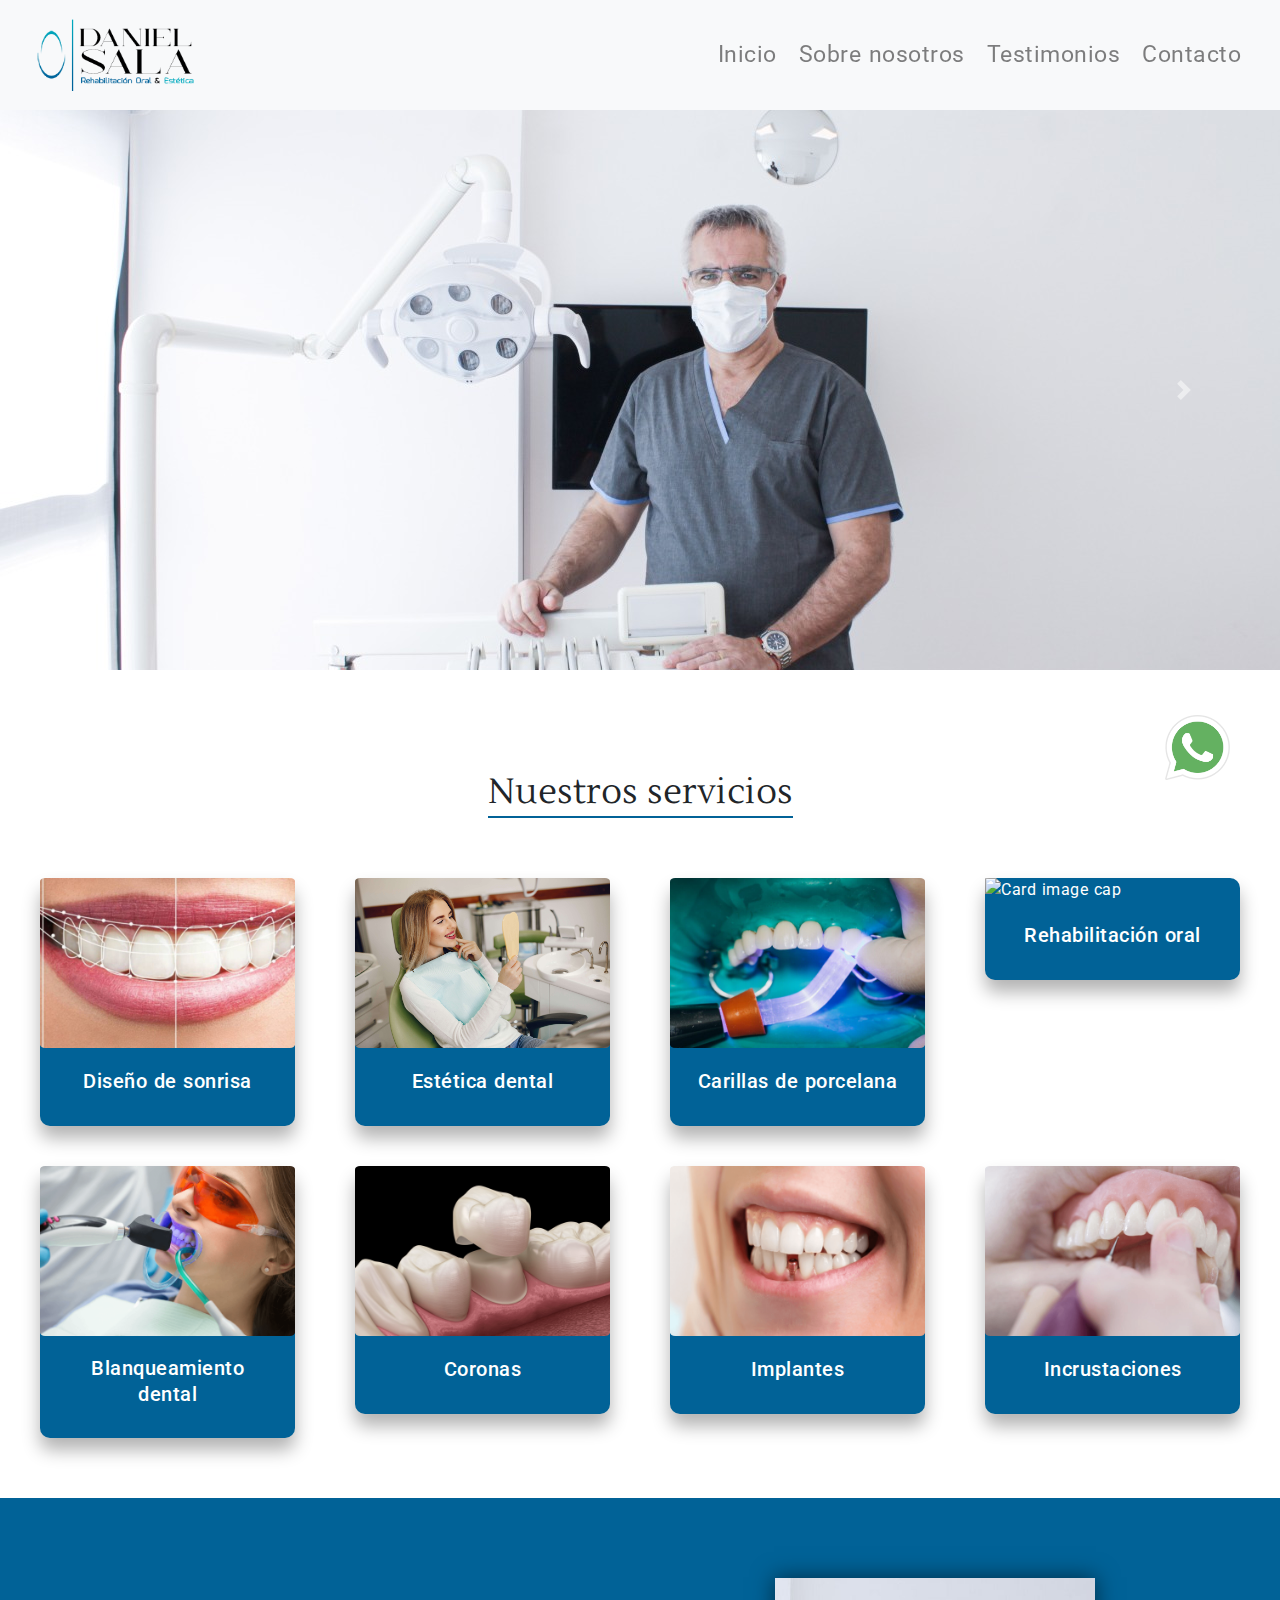
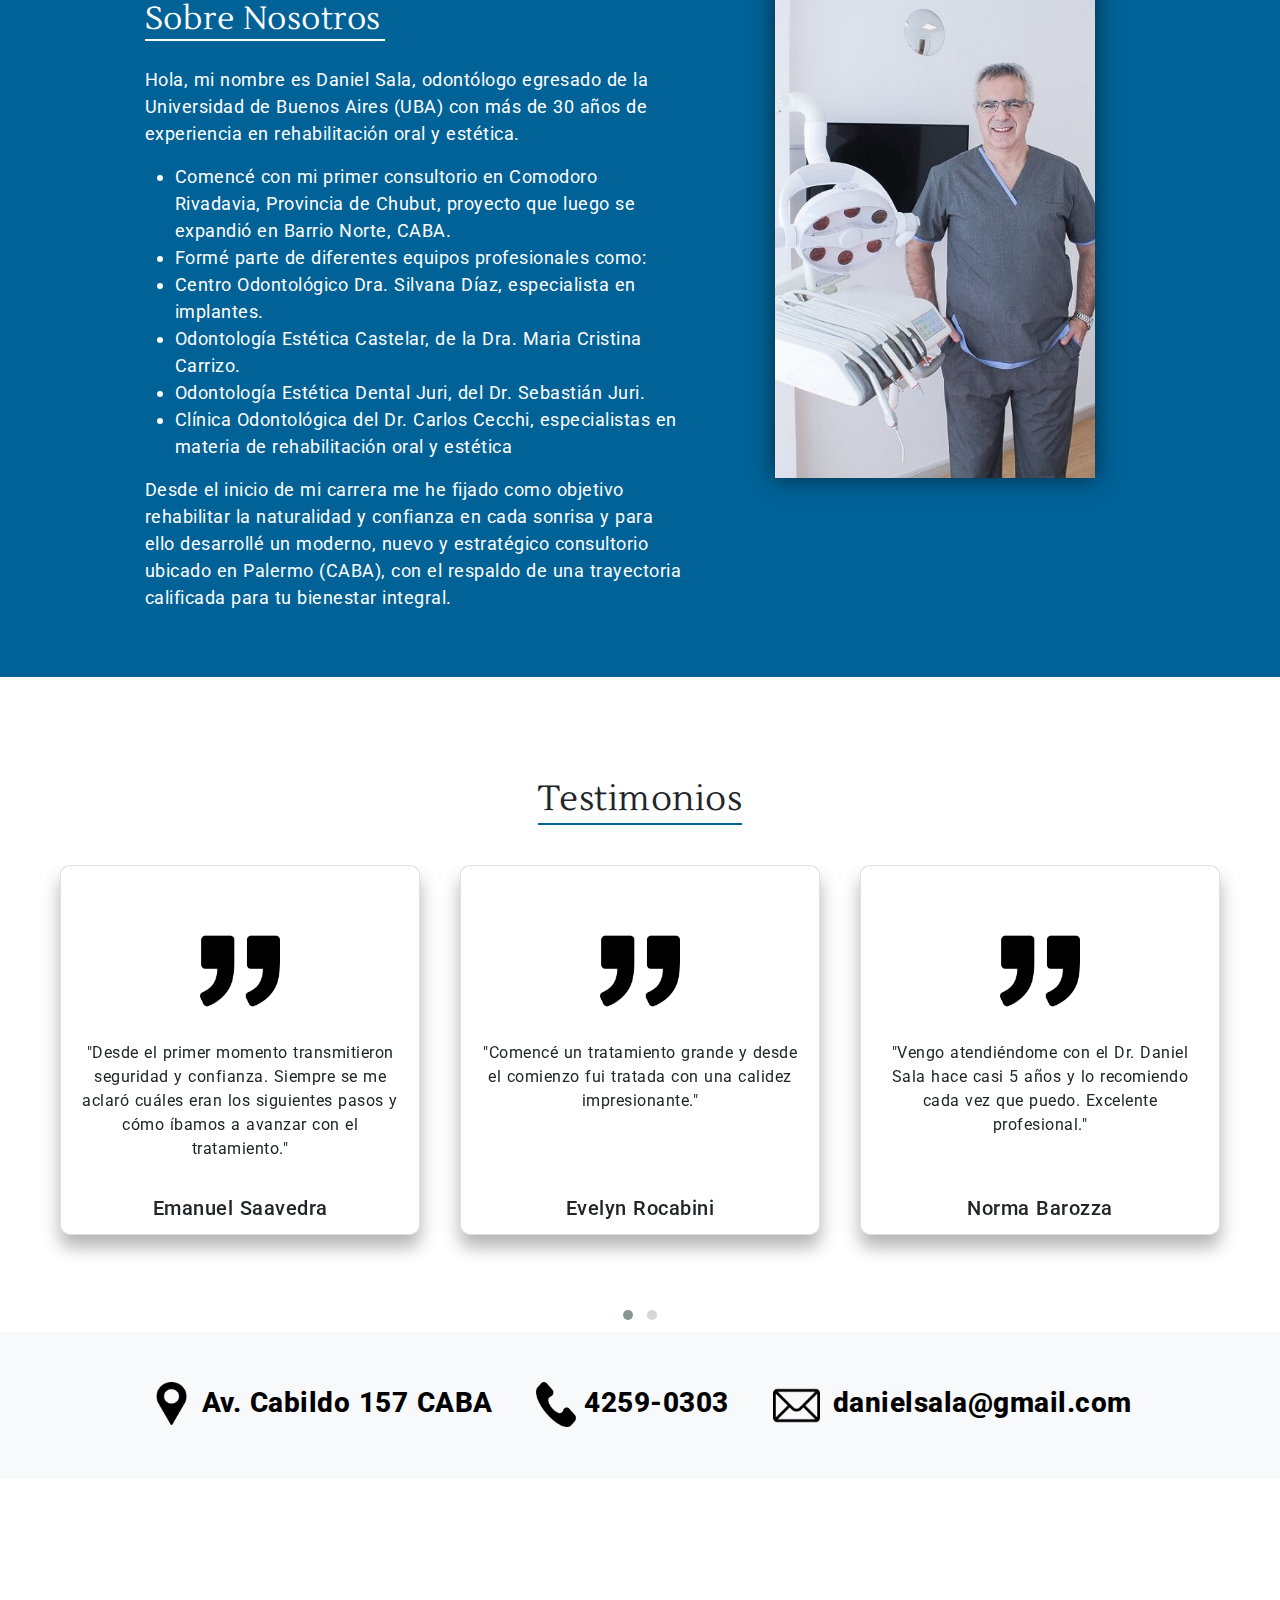
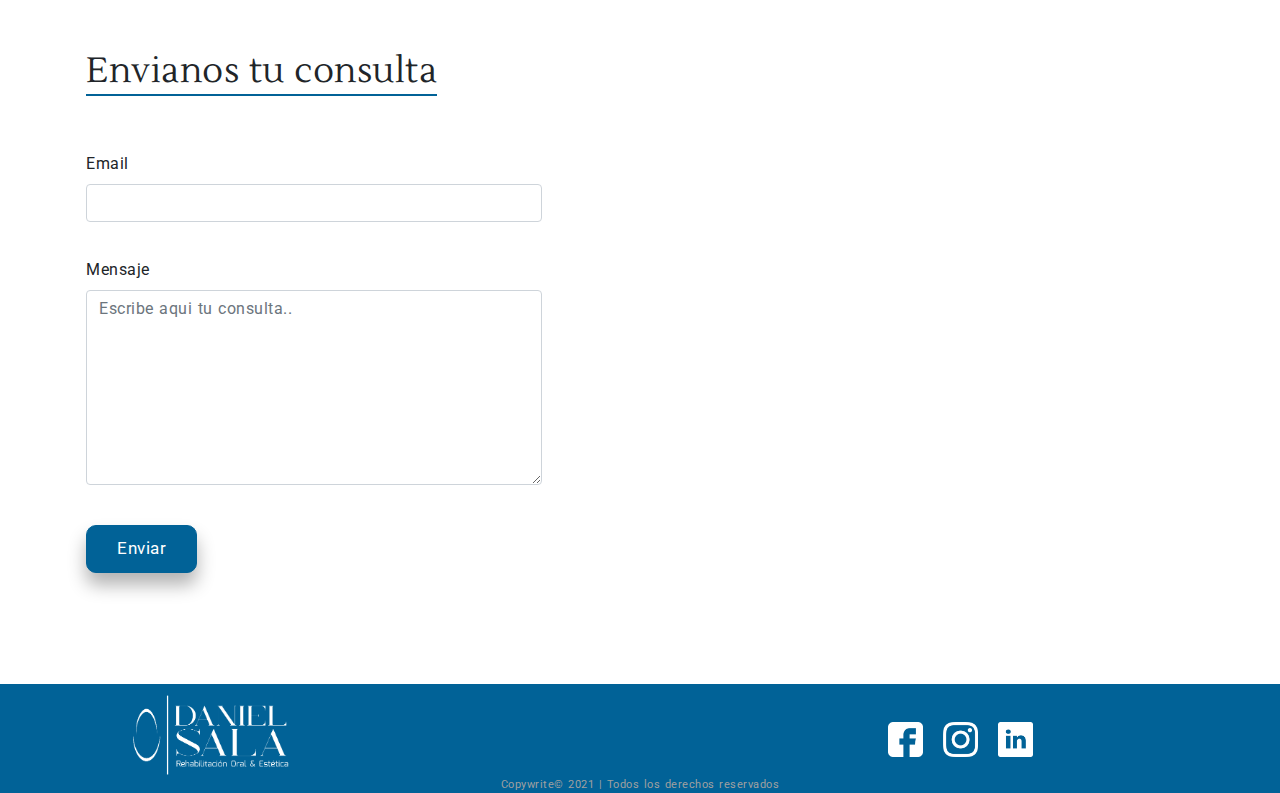
==== index.html @ 8a4d5ae9 "arreglos en footer y alinear testimonios" ====
<!DOCTYPE html>
<html lang="es">
<head>
    <meta charset="UTF-8">
    <meta name="viewport" content="width=device-width, initial-scale=1">
    <link rel="icon" href="css/img/logos/curva-fondoblanco.png" type="image/gif" sizes="16x16">
    <title>Daniel Sala</title>
    <!-- CSS Libraries -->
    <link rel="stylesheet" href="css/bootstrap.min.css">
    <link rel="stylesheet" href="css/owl.carousel.min.css">
    <!-- Own Styles -->
    <link rel="stylesheet" href="css/style.css">
</head>
<body>

    <!-- <div class="container-fluid"> -->
        <!-- MENU -->
        <header class="bg-light">
          <div class="container">
            <nav class="navbar sticky-top navbar-expand-lg navbar-light">
                <a class="navbar-brand" href="#inicio">
                    <img src="css/img/logos/Principal-250 pixeles.png" width="180" height="80" class="d-inline-block align-top" alt="">
                </a>
  
                <button class="navbar-toggler" type="button" data-toggle="collapse" data-target="#navbarTogglerDemo03" aria-controls="navbarTogglerDemo03"  aria-expanded="false" aria-label="Toggle navigation" style="margin-right: 15px;">
                    <span class="navbar-toggler-icon"></span>
                </button>
  
  
                  <div class="menu collapse navbar-collapse" id="navbarTogglerDemo03">
                    <ul class="navbar-nav mt-2 mt-lg-0">
                      <li class="nav-item">
                        <a class="nav-link" href="#">Inicio<span class="sr-only">(current)</span></a>
                      </li>
                      <li class="nav-item">
                        <a class="nav-link" href="#sobre-nosotros">Sobre nosotros</a>
                      </li>
                      <li class="nav-item">
                        <a class="nav-link" href="#testimonios">Testimonios</a>
                      </li>
                      <li class="nav-item">
                        <a class="nav-link" href="#contacto">Contacto</a>
                      </li>
                    </ul>
                  </div>
  
            </nav>
          </div>
        </header>
        
        <!-- CAROUSEL -->
        <div class="carousel-container">
          <div id="carouselExampleControls" class="carousel slide" data-ride="carousel">
            <div class="carousel-inner">
              <div class="carousel-item active">
                <img src="css/img/danielsala1.jpg" class="carrousel-img" alt="..." >
                <div class="carousel-caption d-none d-md-block">
                </div>
              </div>
              <div class="carousel-item">
                <img src="css/img/consultorio1.jpg" class="carrousel-img" alt="...">
                <div class="carousel-caption d-none d-md-block">
                </div>
              </div>
              <div class="carousel-item">
                <img src="css/img/danielsala2.jpg" class="carrousel-img" alt="...">
                <div class="carousel-caption d-none d-md-block">
                </div>
              </div>
              <div class="carousel-item">
                <img src="css/img/danielsala3.jpg" class="carrousel-img" alt="...">
                <div class="carousel-caption d-none d-md-block">
                </div>
              </div>
            </div>
            <a class="carousel-control-prev" href="#carouselExampleControls" role="button" data-slide="prev">
              <span class="carousel-control-prev-icon" aria-hidden="true"></span>
            </a>
            <a class="carousel-control-next" href="#carouselExampleControls" role="button" data-slide="next">
              <span class="carousel-control-next-icon" aria-hidden="true"></span>
            </a>
          </div>
        </div>

        <!-- SECCION 1 - SERVICIOS -->
        <div>
          <h2 class="main-title">Nuestros servicios</h2>
        </div>

        <div class="container card-deck">

          <div class="row" style="padding-bottom: 20px;">

            <div class="col-12 col-sm-6 col-md-3">
              <div class="card">
                <img class="card-img-top" src="css/img/trabajos/diseno-de-sonrisa.jpg" alt="Card image cap">
                <div class="card-body">
                  <h5 class="card-title">Diseño de sonrisa</h5>
                </div>
              </div>
            </div>

            <div class="col-12 col-sm-6 col-md-3">
              <div class="card" >
                <img class="card-img-top" src="css/img/trabajos/estetica-dental.jpg" alt="Card image cap">
                <div class="card-body">
                  <h5 class="card-title">Estética dental</h5>
                </div>
              </div>
            </div>

            <div class="col-12 col-sm-6 col-md-3">
              <div class="card">
                <img class="card-img-top" src="css/img/trabajos/carillas-de-porcelana.jpg" alt="Card image cap">
                <div class="card-body">
                  <h5 class="card-title">Carillas de porcelana</h5>
                </div>
              </div>
            </div>

            <div class="col-12 col-sm-6 col-md-3">
              <div class="card">
                <img class="card-img-top" src="css/img/trabajos/rehabilitacion-oral.jpg" alt="Card image cap">
                <div class="card-body">
                  <h5 class="card-title">Rehabilitación oral</h5>
                </div>
              </div>
            </div>

          </div>

          <div class="row">

            <div class="col-12 col-sm-6 col-md-3">
              <div class="card">
                <img class="card-img-top" src="css/img/trabajos/blanqueamiento-dental1.png" alt="Card image cap">
                <div class="card-body" style="padding: 19px;">
                  <h5 class="card-title">Blanqueamiento dental</h5>
                </div>
              </div>
            </div>

            <div class="col-12 col-sm-6 col-md-3">
              <div class="card" >
                <img class="card-img-top" src="css/img/trabajos/corona1.png" alt="Card image cap">
                <div class="card-body">
                  <h5 class="card-title">Coronas</h5>
                </div>
              </div>
            </div>

            <div class="col-12 col-sm-6 col-md-3">
              <div class="card">
                <img class="card-img-top" src="css/img/trabajos/implante1.png" alt="Card image cap">
                <div class="card-body">
                  <h5 class="card-title">Implantes</h5>
                </div>
              </div>
            </div>

            <div class="col-12 col-sm-6 col-md-3">
              <div class="card">
                <img class="card-img-top" src="css/img/trabajos/incrustaciones1.png" alt="Card image cap">
                <div class="card-body">
                  <h5 class="card-title">Incrustaciones</h5>
                </div>
              </div>
            </div>
          </div>

        </div>

       <!-- SECCION 2 - SOBRE NOSOTROS -->
       <div class="sobrenosotros-section">
         <a id="sobre-nosotros"></a>
         <div class="sobrenosotros-text">
           <h2 class="second-title">Sobre Nosotros</h2>
           <p class="sobrenosotros-p">Hola, mi nombre es Daniel Sala, odontólogo egresado de la Universidad de Buenos Aires (UBA) con más de 30 años de experiencia en rehabilitación oral y estética.</p>
            <ul class="sobrenosotros-p sobrenosotros-lista">
              <li>Comencé con mi primer consultorio en Comodoro Rivadavia, Provincia de Chubut, proyecto que luego se expandió en Barrio Norte, CABA.</li>
              <li>Formé parte de diferentes equipos profesionales como:</li>
              <li>Centro Odontológico Dra. Silvana Díaz, especialista en implantes. </li>
              <li>Odontología Estética Castelar, de la Dra. Maria Cristina Carrizo.</li>  
              <li>Odontología Estética Dental Juri, del Dr. Sebastián Juri.</li>
              <li>Clínica Odontológica del Dr. Carlos Cecchi, especialistas en materia de rehabilitación oral y estética</li> 
            </ul>
            <p class="sobrenosotros-p">Desde el inicio de mi carrera me he fijado como objetivo rehabilitar la naturalidad y confianza en cada sonrisa y para ello desarrollé un moderno, nuevo y estratégico consultorio ubicado en Palermo (CABA), con el respaldo de una trayectoria calificada para tu bienestar integral.</p>
         </div>
         <div class="sobrenosotros-image">
           <img src="css/img/danielsala-vertical-2.jpg" alt="">
         </div>
      </div>

       <!-- SECCION 3 - TESTIMONIOS -->
        
         <a id="sobre-nosotros"></a>
         <div class="testimonial-container" style="z-index: -1;">
          <h2 id="testimonios" class="main-title">Testimonios</h2>
          <!------------- REVISAR QUE EL Z-INDEX NO ROMPA NADA ---------------->
          <div class="owl-carousel owl-theme">
            <div class="item">
              <div class="testimonial">
                <img class="testimonial-quote" src="css/img/icons/quote-icon.png" alt="">
                <p class="testimonial-text">&quot;Desde el primer momento transmitieron seguridad y confianza. Siempre se me aclaró cuáles eran los siguientes pasos y cómo íbamos a avanzar con el tratamiento.&quot;</p>
                <h5 class="testimonial-name">Emanuel Saavedra</h5>
              </div>
            </div>
            <div class="item">
              <div class="testimonial">
                <img class="testimonial-quote" src="css/img/icons/quote-icon.png" alt="">
                <p class="testimonial-text">&quot;Comencé un tratamiento grande y desde el comienzo fui tratada con una calidez impresionante.&quot;</p>
                <h5 class="testimonial-name">Evelyn Rocabini</h5>
              </div>
            </div>
            <div class="item">
              <div class="testimonial">
                <img class="testimonial-quote" src="css/img/icons/quote-icon.png" alt="">
                <p class="testimonial-text">&quot;Vengo atendiéndome con el Dr. Daniel Sala hace casi 5 años y lo recomiendo cada vez que puedo. Excelente profesional.&quot;</p>
                <h5 class="testimonial-name">Norma Barozza</h5>
              </div>
            </div>
            <div class="item">
              <div class="testimonial">
                <img class="testimonial-quote" src="css/img/icons/quote-icon.png" alt="">
                <p class="testimonial-text">&quot;Llegué a la clínica de Daniel por una recomendación de un amigo y quedé más que contento con el resultado… gracias Daniel!!&quot;</p>
                <h5 class="testimonial-name">Alejandro Paincho</h5>
              </div>
            </div>
            <div class="item">
              <div class="testimonial">
                <img class="testimonial-quote" src="css/img/icons/quote-icon.png" alt="">
                <p class="testimonial-text">&quot;Muy conforme con el trabajo, muy prolijo y además excelente la atención de los asistentes..&quot;</p>
                <h5 class="testimonial-name">Paula Tenedini</h5>
              </div>
            </div>
            <div class="item">
              <div class="testimonial">
                <img class="testimonial-quote" src="css/img/icons/quote-icon.png" alt="">
                <p class="testimonial-text">&quot;Tuve que atenderme de urgencia en período de plena pandemia y se respetaron al detalle todos los protocolos.&quot;</p>
                <h5 class="testimonial-name">Laura Pascual</h5>
              </div>
            </div>
          </div>
         </div>






       <!-- SECCION 4 - INFO DE CONTACTO -->
      <div class="flex-container" style="background: #f8f9fa;" >

        <div class="contact-inf">
            <div>
              <div style="display: flex;justify-content: center;">
                <a href="https://www.google.com/maps/place/Piso+7+Depto+B,+Av.+Cabildo+157,+C1426AAB+CABA/@-34.573539,-58.43769,16z/data=!4m5!3m4!1s0x95bcb5bfd6821849:0xb3b320b8fc01cd6f!8m2!3d-34.5735388!4d-58.4376905?hl=es-419" target="_blank"><img src="css/img/icons/pin.png" alt="" style="width: 45px;
                height: 43px;" class="info-links"></a>
                <h3 class="contact-title"><a href="https://www.google.com/maps/place/Piso+7+Depto+B,+Av.+Cabildo+157,+C1426AAB+CABA/@-34.573539,-58.43769,16z/data=!4m5!3m4!1s0x95bcb5bfd6821849:0xb3b320b8fc01cd6f!8m2!3d-34.5735388!4d-58.4376905?hl=es-419"  class="info-links" target="_blank">Av. Cabildo 157 CABA</a></h3>
              </div>
            </div>
        </div>
        <div class="contact-inf">
            <div>
              <div style="display: flex;justify-content: center;">
                  <a href="tel:1536411445"  class=""  target="_blank"><img src="css/img/icons/phone-call.png" alt="" style="width: 40px;
                  height: 45px;"></a>
                  <h3 class="contact-title"><a href="tel:1536411445"  class="info-links" target="_blank">4259-0303</a></h3>
              </div>

            </div>
        </div>
        <div class="contact-inf">
            <div>
                <div style="display: flex;justify-content: center;">
                    <a href="mailto:#"  class="" target="_blank"><img src="css/img/icons/mail.png" alt="" style="width: 47px;height: 47px;    margin-right: 5px;"></a>
                    <h3 class="contact-title" ><a href="mailto:#"  class="info-links" target="_blank">danielsala@gmail.com</a></h3>
                </div>
            </div>
        </div>

      </div>


      <!-- SECCION 5 - FORMULARIO Y MAPA -->
      <div class="formulario-section">
        <a id="contacto"></a>

        <div class="formulario">
            <form action="https://formspree.io/f/meqvqdke" method="POST" class="form">
                <h2 class="main-title title-consulta">Envianos tu consulta</h2>
                <div class="form-group">
                  <label for="exampleFormControlInput1">Email </label>
                  <input type="email" name="_replyto" class="form-control" id="exampleFormControlInput1" required>
                </div>
                <div class="form-group">
                  <label for="exampleFormControlTextarea1">Mensaje</label>
                  <textarea class="form-control" id="exampleFormControlTextarea1" rows="4" placeholder="Escribe aqui tu consulta.." name="message" style="max-height:250px; min-height:195px;" required ></textarea>
                  <button class="btn-enviar" type="submit">Enviar</button>
                </div>
            </form>
        </div>

        <div class="map">
          <iframe src="https://www.google.com/maps/embed?pb=!1m14!1m8!1m3!1d105026.29951457176!2d-58.6728187!3d-34.6528881!3m2!1i1024!2i768!4f13.1!3m3!1m2!1s0x95bcb5c5fb5720f3%3A0x8eeef0afb9a41724!2sConsultorio%20Odontol%C3%B3gico%20-%20Daniel%20Sala!5e0!3m2!1ses-419!2sar!4v1620356244949!5m2!1ses-419!2sar" class="iframe-map" style="border:0;" allowfullscreen="" loading="lazy"></iframe>
        </div>

      </div>
      
      <a href="#" class="floating-btn" >
        <img src="css/img/icons/whatsapp-icon.png" alt="" style="width:65px;height:65px;">
      </a>

    <!-- </div> div cerrado del container fluid -->

    <!-- <footer> FOOTER DE BACKUP
        <div class="row" style="padding-top: 15px;margin: 0;">
          <div class="col-12 offset-md-2 col-md-2 footer-container">
            <img src="css/img/logos/logo-blanco-chico.png" alt="" class="logo-footer" style="width: 220px;">
          </div>
          <div class="col-12  col-md-2 footer-container">
            <ul class="links">
              <li class="links-footer-mobile"><a href="#" class="footer-links">Inicio</a></li>
              <li class="links-footer-mobile"><a href="#" class="footer-links">Sobre nosotros</a></li>
            </ul>
          </div>
          <div class="col-12 col-md-2 footer-container">
            <ul class="links">
              <li class="links-footer-mobile"><a href="#" class="footer-links">Testimonios</a></li>
              <li class="links-footer-mobile"><a href="#" class="footer-links">Contacto</a></li>
            </ul>
          </div>
          <div class="col-12 col-md-2">
              <div class="icons">
                <a href="https://www.facebook.com/Daniel-Sala-Odontolog%C3%ADa-103582181803252" target="_blank"><img class="socialmedia-icon" src="css/img/icons/facebook-blanco.png" alt=""></a>
                <a href="https://www.instagram.com/danielsala.odontologia/" target="_blank"><img class="socialmedia-icon" src="css/img/icons/instagram-blanco.png" alt=""></a>
                <a href="https://www.linkedin.com/in/daniel-sala-4bb162194/" target="_blank"><img class="socialmedia-icon" src="css/img/icons/linkedin-blanco.png" alt="" style="margin-right: 0;"></a>

              </div>
          </div>
        </div>
        <div>
          <p class="copyright-text">Copywrite&copy; 2021 | Todos los derechos reservados</p>
        </div>
    </footer> -->
    
    <footer>
      <div class="row" style="padding-top: 8px;margin: 0;">
        <div class="col-12 col-md-6 footer-container" style="text-align:center;">
          <img src="css/img/logos/logo-blanco-chico.png" alt="" class="logo-footer" >
        </div>
        <div class="col-12 col-md-6">
            <div class="icons" style="margin-top: 30px;">
              <a href="https://www.facebook.com/Daniel-Sala-Odontolog%C3%ADa-103582181803252" target="_blank"><img class="socialmedia-icon" src="css/img/icons/facebook-blanco.png" alt=""></a>
              <a href="https://www.instagram.com/danielsala.odontologia/" target="_blank"><img class="socialmedia-icon" src="css/img/icons/instagram-blanco.png" alt=""></a>
              <a href="https://www.linkedin.com/in/daniel-sala-4bb162194/" target="_blank"><img class="socialmedia-icon" src="css/img/icons/linkedin-blanco.png" alt="" style="margin-right: 0;"></a>

            </div>
        </div>
      </div>
      <div>
        <p class="copyright-text" style="margin-top:0;">Copywrite&copy; 2021 | Todos los derechos reservados</p>
      </div>
  </footer>

    <!-- jQuery -->
    <script src="js/jquery.min.js"></script>
    <!-- Bootstrap JS -->
    <script src="js/bootstrap.min.js"></script>
    <!-- Owl Carousel -->
    <script src="js/owl.carousel.min.js"></script>
    <!-- Owl Carousel Script -->
    <script>
      $('.owl-carousel').owlCarousel({
        loop: true,
        nav: false,
        responsiveClass: true,
        responsive: {
          0: { items: 1 },
          500: { items: 2 },
          780: { items: 3 }
        }
      });
    </script>

</body>
</html>
---- css/style.css ----
@import url('https://fonts.googleapis.com/css2?family=Roboto:wght@300&display=swap');
@import url('https://fonts.googleapis.com/css2?family=Lato&display=swap');
@import url('https://fonts.googleapis.com/css2?family=Lato&family=Lustria&display=swap');

* {
    padding: 0;
    margin: 0;
    box-sizing: border-box;
    letter-spacing: 0.5px;
    word-spacing: 1px;
    font-family: 'Roboto', sans-serif;
}
.container-fluid{
    padding: 0;
    min-width: 290px;
}


/* MENU */
.navbar{
    padding: 10px 0px;
}
@media (max-width: 992px){
 .nav-link {
    padding: 8px 14px!important;
    font-size: 25px;
  }
}  
.nav-item{
  font-size: 23px;
  margin-right: 6px;
}
.nav-link{
    position: relative;
    text-align: center;
    text-decoration: none;
    columns: #a0a0a0;
    letter-spacing: 0.5px;
    padding: 0 10px;
}
.nav-link:after{
    content: "";
    position: absolute;
    background: linear-gradient(90deg, rgba(3,168,188,1) 17%, rgba(1,98,151,1) 64%);
    height: 3px;
    width: 0;
    left: 0;
    bottom: -6px;
    transition: 0.3s;
}
.nav-link:hover:after{
    width: 100%;
}
.nav-link:hover{
       color: rgba(0,0,0,.7);
}
.menu{
    flex-direction: row-reverse;
}


/* CARROUSEL */
.carousel-container {
    width: 100%;
    max-width: 1900px;
    margin: auto;
}
.carrousel-img{
    width: 100%;
}
@media (min-width: 768px) {
   .carrousel-img{
        height: 560px;
        object-fit: cover;
    }
}
.main-title{
    padding-top: 100px;
    margin:auto;
    width: fit-content;
    font-size: 35px;
    margin-bottom: 40px;
}
.main-title:after {
    content: ' ';
    max-width: 360px;
    border-bottom: 2px solid #016297;
    display: block;
}
h1, h2{
    font-family: 'Lustria', sans-serif;
}
.title-consulta{
    padding-bottom: 40px;
    margin:0;
    margin-left: 1rem;
    padding-top: 70px;
}

/* WHATSAPP FLOATING BUTTON */
.floating-btn{
    display: flex;
    z-index: 9999;
    align-items: center;
    justify-content: center;
    color: white;
    font-size: 40px;
    text-decoration: none;
    transition: background 0.25s;
    position: fixed;
    right: 50px;
    bottom: 120px;
}

/* IMAGENES */
.card, .card-img-top{
    border-radius: 2%;
}
.card-title{
    text-align: center;
    font-family: 'Roboto', sans-serif;
}
.card-deck {
    margin: auto;
    padding-bottom: 60px;
}
.card{
    /* min-width: 248px; */
    /* margin-right: 20px; */
    margin-top: 20px;
    /* box-shadow: 0px 0px 21px 1px rgba(0,0,0,0.51);
    -webkit-box-shadow: 0px 0px 21px 1px rgba(0,0,0,0.51);
    -moz-box-shadow: 0px 0px 21px 1px rgba(0,0,0,0.51); */
    box-shadow: 0px 12px 18px 0px rgb(0 0 0 / 30%);
    border: none;
    transition: transform .6s;
    border-radius: 10px;
    background-color: #016297;
    color: white;
    flex-wrap: initial;
}

.card:hover {
    -ms-transform: scale(1); /* IE 9 */
    -webkit-transform: scale(1); /* Safari 3-8 */
    transform: scale(1.05);
  }

/* FOOTER */
footer{
  background-color: #016297;
  padding: 0;
}
.logo{
  width: 180px;
  height: 80px;
  padding-top: 10px;

}.info-links{
    color: black!important;
    position: relative;
    text-decoration: none!important;
}
.links{
    text-decoration: none;
    list-style: none;
    margin: 30px 0px 0px 0px;
}
.footer-links{
    position: relative;
    text-decoration: none!important;
    color: white;
    letter-spacing: 0.5px;
    font-size: 18px;
    padding: 0 1px;
}
.footer-links:after{
    content: "";
    position: absolute;
    background: #a0a0a0;
    height: 1px;
    width: 0;
    left: 0;
    bottom: -5px;
    transition: 0.3s;
}
.footer-links:hover:after{
    width: 100%;
}
.footer-links:hover{
       color: #a0a0a0;
}
.icons{
    display: flex;
    margin-top:40px;
    margin-bottom: 10px;
    justify-content: center;
}
.socialmedia-icon{
    width: 35px;
    height: 35px;
    margin-right: 20px;
    transition: 0.3s;
}
.socialmedia-icon:hover{
    transform: translate(0, -5px);
}
.copyright-text{
    text-align: center; 
    margin-bottom: 0;
    font-size: 11px;
    margin-top:5px;
    color: #a0a0a0;
}

/* SOBRE NOSOTROS */
.aboutus-img{
    border-radius: 2%;
}
.second-title{
    margin-top: 20px;
    margin-bottom: 25px;
}
.second-title:after {
    content: ' ';
    max-width: 240px;
    border-bottom: 2px solid white;
    display: block;
}
.sobrenosotros-section{
    display: block;
    background-color: #016297;
    color: white; 
    padding: 50px;
}
.sobrenosotros-image {
    text-align: center;
}
.sobrenosotros-image img{
    width: 80%; 
    object-fit: cover;
    height: 380px;
    box-shadow: 0px 0px 21px 1px rgb(0 0 0 / 51%);
}
.sobrenosotros-text{
    display: block;
}
.sobrenosotros-lista{
    padding-left:30px;
}
.iframe-map{
    width: 80%;
    height: 433px;
    border: 0;
    margin: 30px 0px;
}
.logo-footer{
    width: 180px;
    margin-right: 220px;
}
@media (max-width:950px){
.map{
    text-align: center;
    margin-bottom:30px
}
.floating-btn{
    right: 22px;
    bottom: 110px;
}
.footer-container{
    text-align: center;
}
.links{
    margin: 0;
}
.logo-footer{
    margin-bottom: 20px;
    margin-right: 0;
}
}

@media (max-width:800px){
.formulario{
    padding: 0px 30px;
}
.title-consulta{
    margin: auto;
}
.btn-enviar{
    display: block;
    margin: 20px auto;
}
}

@media (max-width:550px){
.iframe-map {
    width: 80%;
    height: 400px;
    border: 0;
}
.sobrenosotros-section {
    padding: 25px;
}
.sobrenosotros-image{
    text-align: center;
}
.sobrenosotros-p{
    margin-right: 0;
    /* text-align: center; */
    font-size: 14px;
}
.info-links{
    font-size:20px;
}
.logo-footer{
    margin-right:0;
}
}

@media (min-width:950px){
.sobrenosotros-text{
    width: 50%;
    margin-top: 30px;
}
.sobrenosotros-p{
    margin-right: 50px;
    font-size: 18px;
    text-align: left;
}
.sobrenosotros-section{
    display: flex;
    justify-content: center;
}
.contact-inf{
    margin: 10px 50px 10px 0px;
    min-width: 280px;
}
.sobrenosotros-image img{
    max-width: 470px;
    margin-top: 30px;
    height: 500px;
    box-shadow: 0px 0px 21px 1px rgb(0 0 0 / 51%);
}

/* CONTACTO */
.formulario-section{
    display: flex;
    justify-content: center; 
    padding: 50px;
}
.formulario{
    display: inline-block; 
    width: 50%;
    margin:25px 0px;
}
.form{
    padding: 25px 0px 0px 20px;
}
.map{
    text-align: center;
    width: 50%;
    display: inline-block;
    margin-top: 115px;
}
.contact-info{
    display:flex;
    padding: 0px 100px;
}
.form-group{
    max-width: 80%;
    /* margin: 0 auto; */
    padding-bottom: 20px;
}
.contact-title{
    margin: 3px 0px 0px 8px;
    font-weight: 800;
    line-height: 1.3;
}
.contact-subtitle{
    text-align: center;
    font-size: 26px;
    margin: 0;
}
}


/* @media (min-width: 1076px){
.card-deck {
    -webkit-box-orient: horizontal;
    -webkit-box-direction: normal;
    -ms-flex-flow: row wrap;
    flex-flow: row wrap;
    margin-right: -15px;
    margin-left: -15px;
}
 } */

/* CONTACTO DATOS */
 @media only screen and (max-width: 1150px){
    .contact-info{
        padding: 0px 20px;
    }
}

.links-footer-mobile{
    padding-bottom: 12px;
}
.btn-enviar{
    margin-top: 40px;
    padding: 10px 30px;
    border-radius: 10px;
    background-color: #016297;
    color: white;
    border: 1px solid #016297;
    cursor: pointer;
    font-size: 17px;
    box-shadow: 0px 12px 18px 0px rgb(0 0 0 / 30%);
}
.contact-inf{
    display: flex;
    text-align: center;
    justify-content: center;
    margin: 10px 0px;
}
.info-links:after{
    content: "";
    position: absolute;
    background: black; 
    height: 2px;
    width: 0;
    left: 0;
    bottom: -5px;
    transition: 0.3s;
}
.info-links:hover:after{
    width: 100%;
}
.info-links:hover{
    color: black;
}
.flex-container{
    display: flex;
    justify-content: center;
    padding: 40px;
}
@media (max-width: 700px) {
.floating-btn {
 right: 32px;
 bottom: 54px;
  }
  }
@media (max-width: 800px) {
.flex-container {
    flex-direction: column;
    padding: 15px 5px;
    }
  }


  /* SCROLLBAR */
/* body { */
      /* position: absolute; */
      /* top: 20px;
      left: 20px;
      bottom: 20px;
      right: 20px; */
      /* padding: 30px; */
      /* overflow-y: scroll;
      overflow-x: hidden; */
  /* } */

  /* Let's get this party started */
  /* ::-webkit-scrollbar {
      width: 11px;
  } */

  /* Track */
  /* ::-webkit-scrollbar-track { */
      /* -webkit-box-shadow: inset 0 0 6px rgba(0,0,0,0.3); */
      /* -webkit-border-radius: 10px; */
      /* border-radius: 10px; */
  /* } */

  /* Handle */
  /* ::-webkit-scrollbar-thumb { */
      /* -webkit-border-radius: 10px; */
      /* border-radius: 10px; */
      /* background:#dcdcdc; */
      /* -webkit-box-shadow: inset 0 0 6px rgba(0,0,0,0.5); */
  /* } */
  /* ::-webkit-scrollbar-thumb:window-inactive { */
  	/* background: #dcdcdc; */
  /* } */



  /*////////// CAROUSEL /////////////*/
.owl-theme .owl-dots,
.owl-theme .owl-nav {
	text-align: center;
	-webkit-tap-highlight-color: transparent
}

.owl-theme .owl-nav {
	margin-top: 10px
}

.owl-theme .owl-nav [class*=owl-] {
	color: #FFF;
	font-size: 14px;
	margin: 5px;
	padding: 4px 7px;
	background: #D6D6D6;
	display: inline-block;
	cursor: pointer;
	border-radius: 3px
}

.owl-theme .owl-nav [class*=owl-]:hover {
	background: #869791;
	color: #FFF;
	text-decoration: none
}

.owl-theme .owl-nav .disabled {
	opacity: .5;
	cursor: default
}

.owl-theme .owl-nav.disabled+.owl-dots {
	margin-top: 10px
}

.owl-theme .owl-dots .owl-dot {
	display: inline-block;
	zoom: 1
}

.owl-theme .owl-dots .owl-dot span {
	width: 10px;
	height: 10px;
	margin: 5px 7px;
	background: #D6D6D6;
	display: block;
	transition: opacity .2s ease;
	border-radius: 30px
}

.owl-theme .owl-dots .owl-dot.active span,
.owl-theme .owl-dots .owl-dot:hover span {
	background: #869791
}
  
.testimonial-container {
    max-width: 1200px;
    margin: auto;
}

.item {
    padding-bottom: 60px;
}

.testimonial {
    background-color: #fff;
    padding: 65px 15px 25px 15px;
    border-radius: 10px;
    text-align: center;
    border: 1px solid rgba(0,0,0,.125);
    box-shadow: 0px 12px 18px 0px rgb(0 0 0 / 30%);
    width: 90%;
    min-height: 360px;
    /* max-height: 370px; */
    margin: auto;
    position: relative;
}

.testimonial-quote{
    width: 80px!important;
    height: 80px!important;
    /* text-align: center;
    display: inline!important; */
    margin: auto;
}
.testimonial-text{
    margin: 30px 0px;
}
.testimonial-name{
    position: absolute;
    bottom: 5px;
    right: 0;
    left: 0;
}

@media (max-width: 580px){ 
    .card {
        width: 80%;
        /* margin: 20px 0 0 0!important; */
        margin: auto;
      
    }
}
@media(min-width: 580px){
    .card{
        min-width: 248px;
}
}
@media (min-width: 1200px){ 
.container, .container-lg, .container-md, .container-sm, .container-xl {
    max-width: 1260px!important;
}
.testimonial{
    height: 370px;
}
}
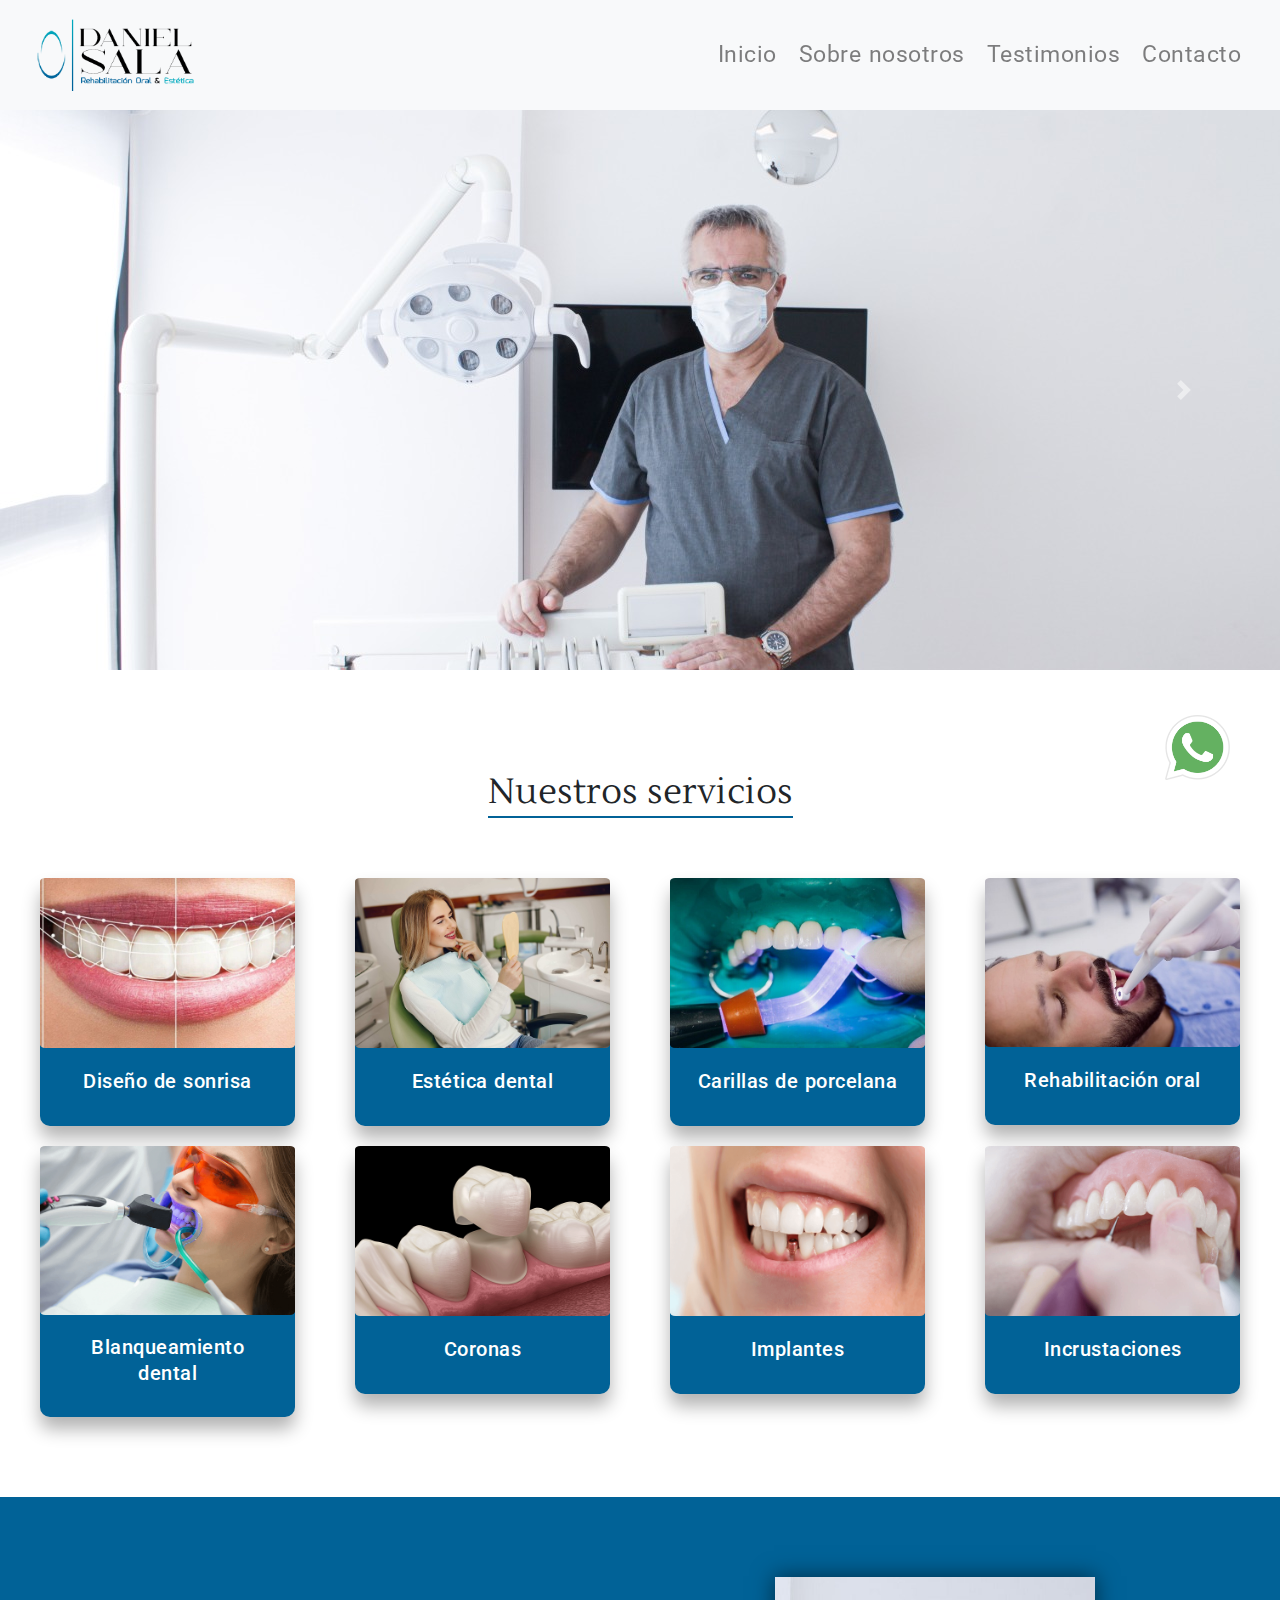
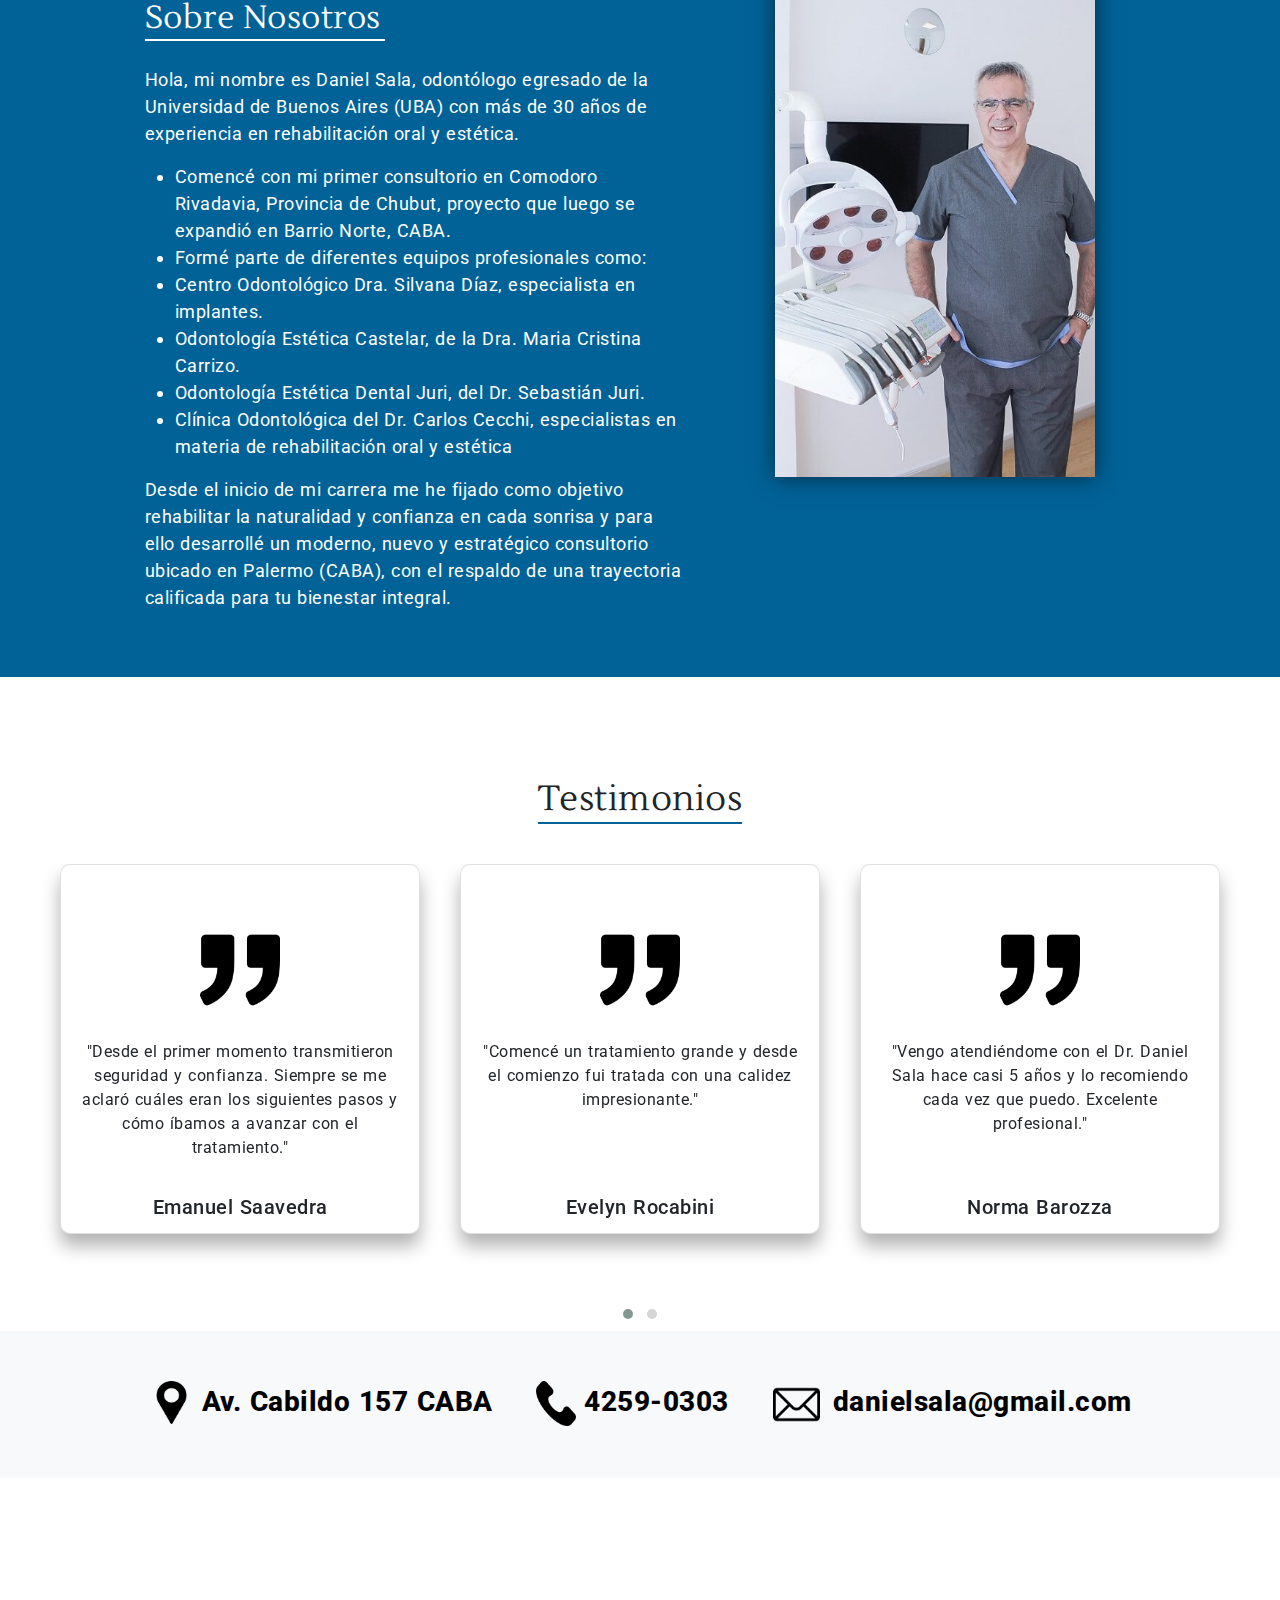
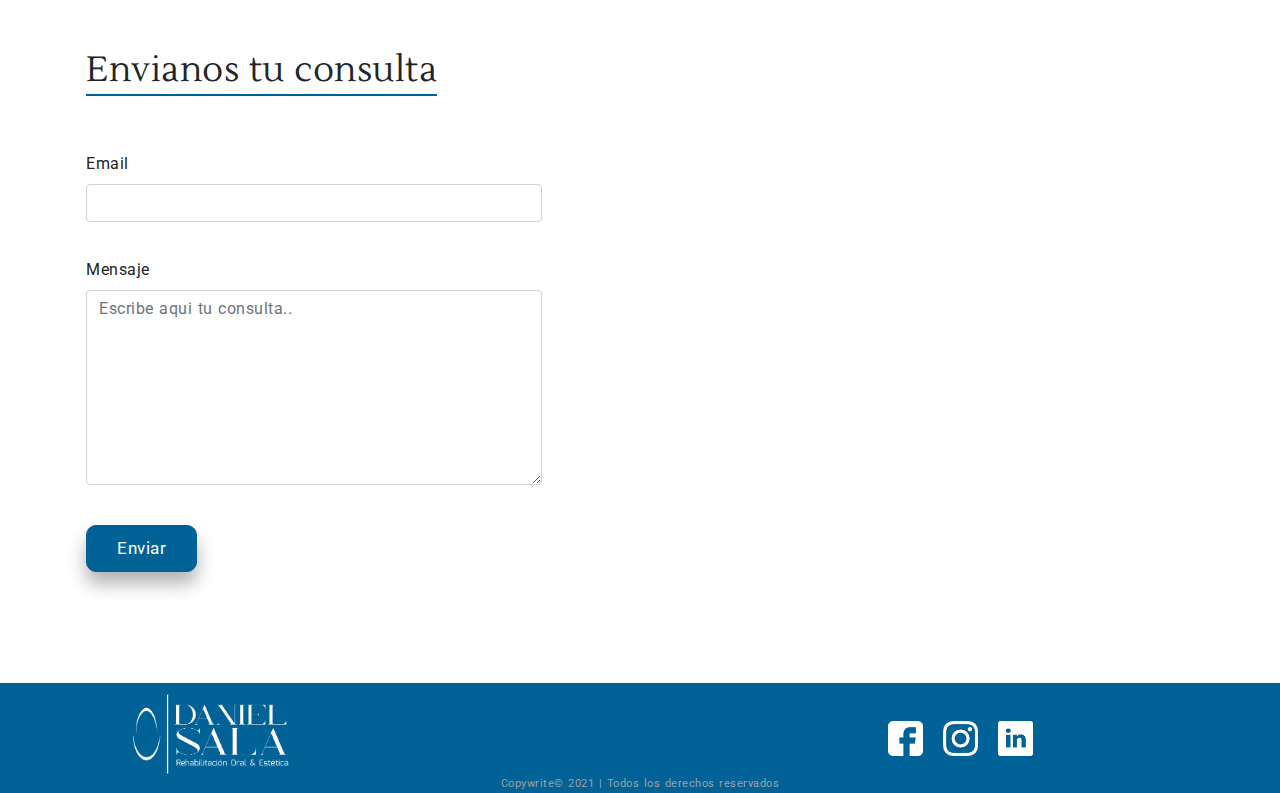
==== commit 8ead24f7: "cambio de img y arreglo de img de servicios" ====
--- a/index.html
+++ b/index.html
@@ -58,7 +58,7 @@
                 </div>
               </div>
               <div class="carousel-item">
-                <img src="css/img/consultorio1.jpg" class="carrousel-img" alt="...">
+                <img src="css/img/consultorio2.jpg" class="carrousel-img" alt="...">
                 <div class="carousel-caption d-none d-md-block">
                 </div>
               </div>
@@ -68,7 +68,7 @@
                 </div>
               </div>
               <div class="carousel-item">
-                <img src="css/img/danielsala3.jpg" class="carrousel-img" alt="...">
+                <img src="css/img/consultorio1.jpg" class="carrousel-img" alt="...">
                 <div class="carousel-caption d-none d-md-block">
                 </div>
               </div>
@@ -127,9 +127,9 @@
               </div>
             </div>
 
-          </div>
-
-          <div class="row">
+          <!-- </div>
+
+          <div class="row"> -->
 
             <div class="col-12 col-sm-6 col-md-3">
               <div class="card">
--- a/css/style.css
+++ b/css/style.css
@@ -8,6 +8,7 @@
     box-sizing: border-box;
     letter-spacing: 0.5px;
     word-spacing: 1px;
+    user-select: none;
     font-family: 'Roboto', sans-serif;
 }
 .container-fluid{
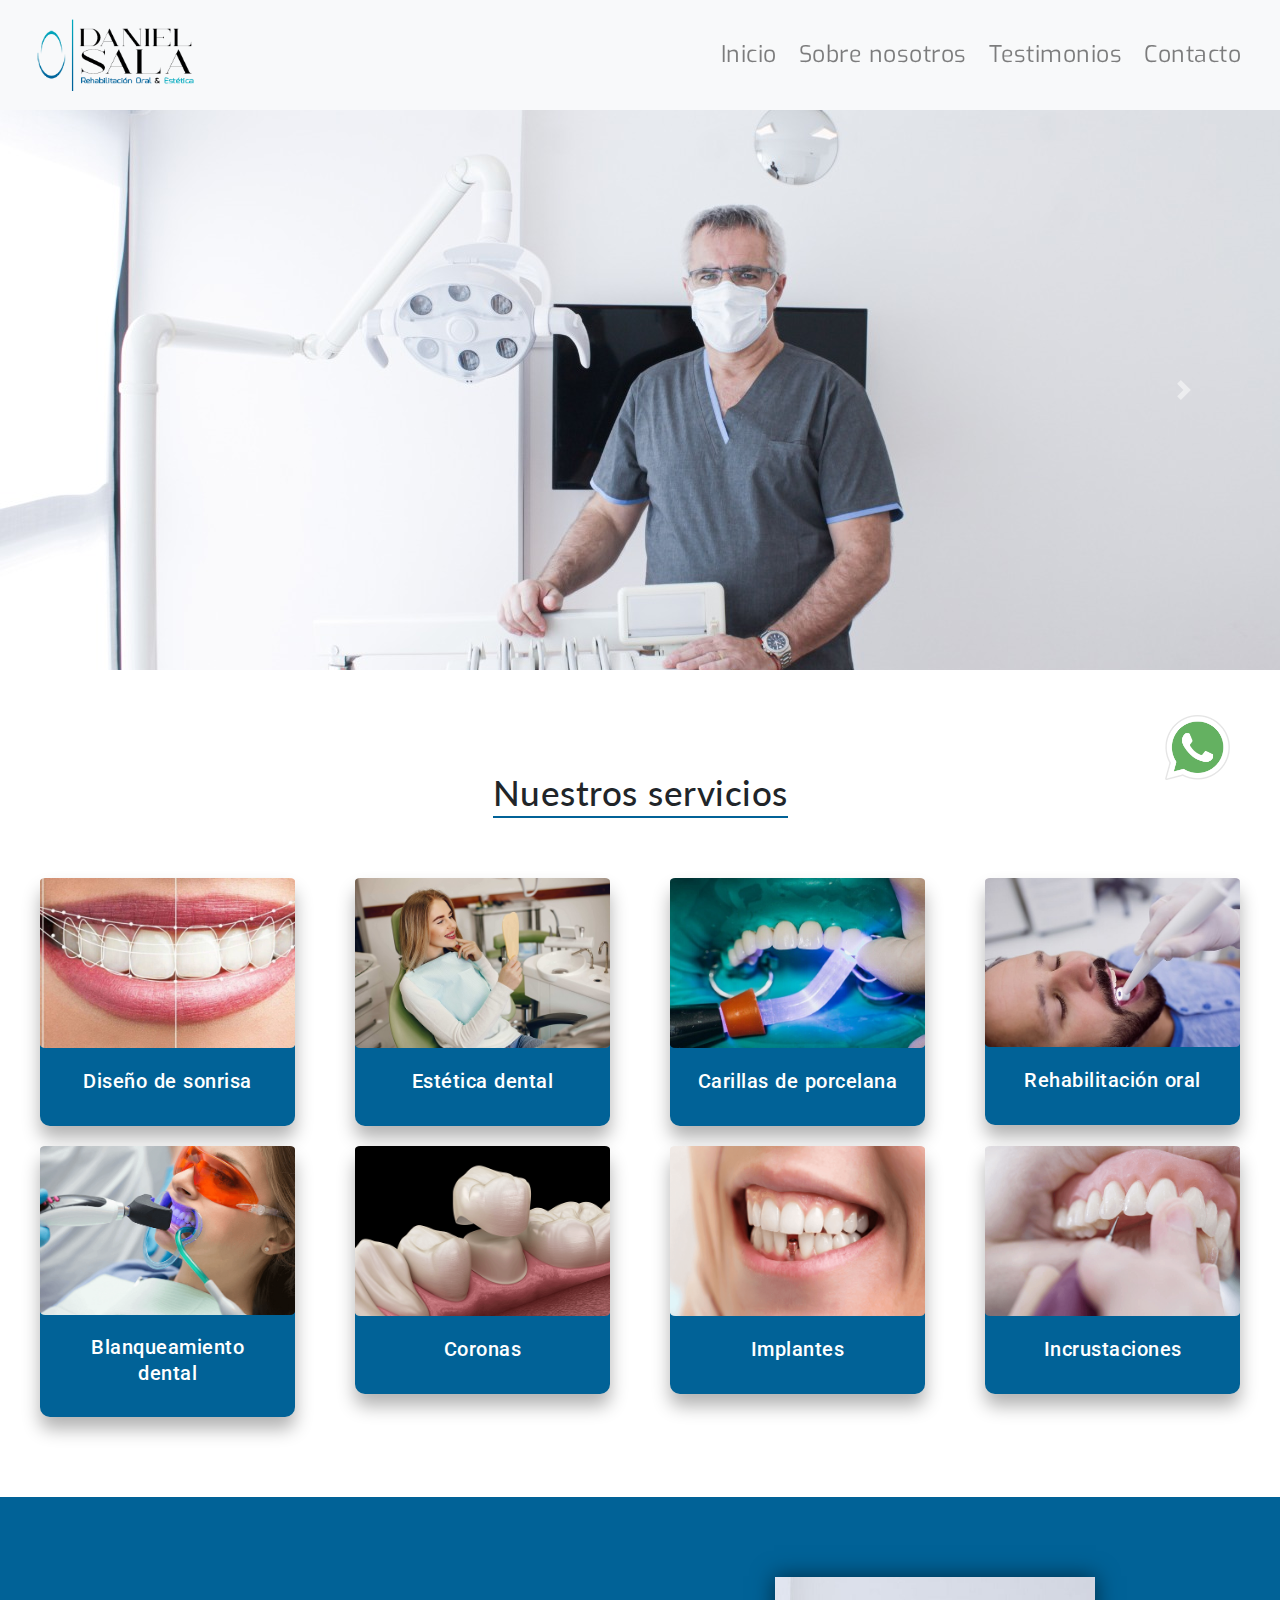
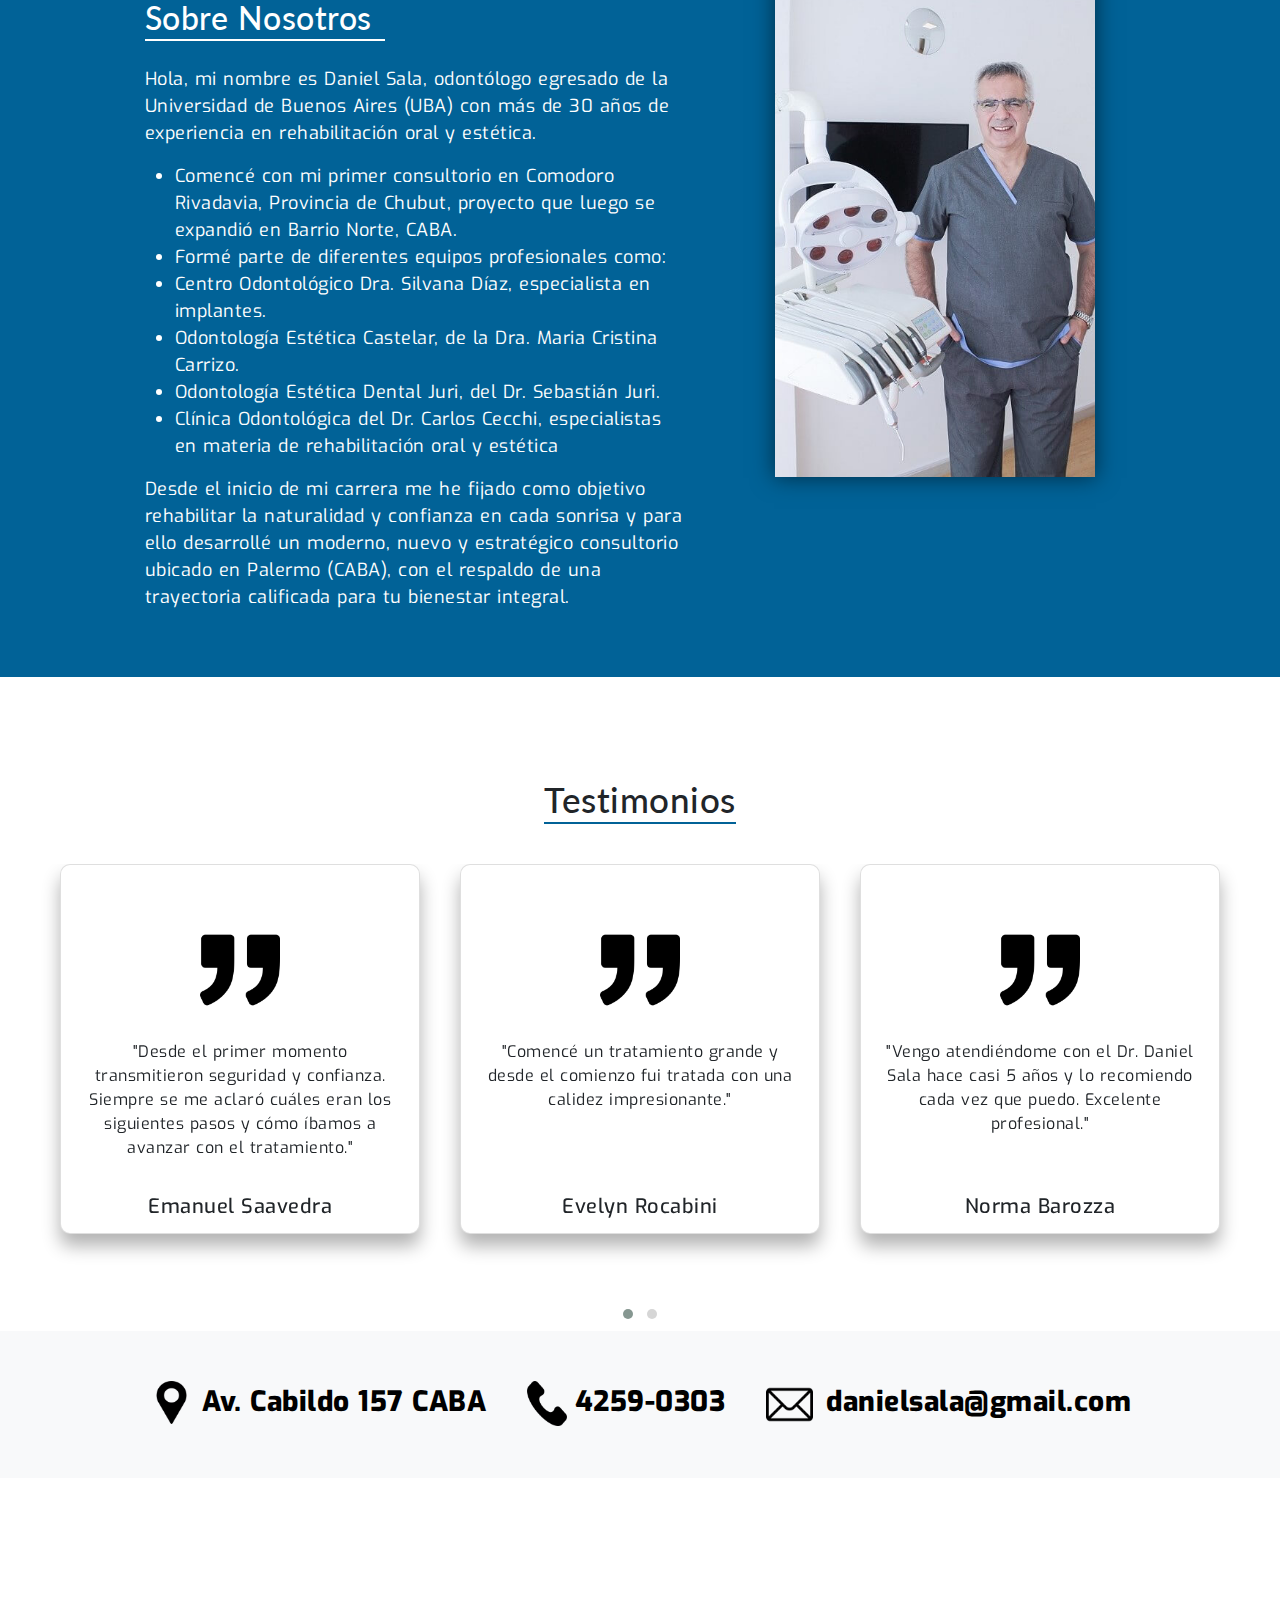
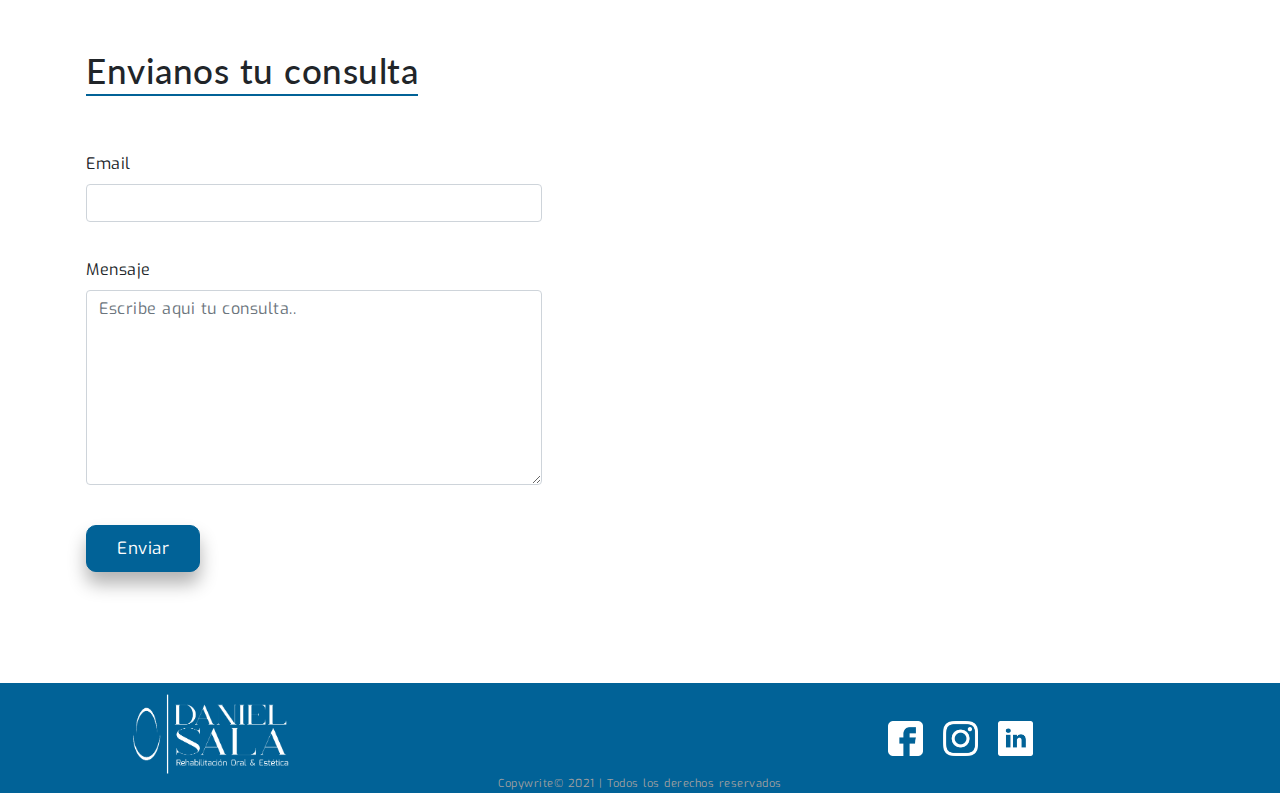
==== commit aaad2a97: "cambio de font family y imgs de carousel" ====
--- a/index.html
+++ b/index.html
@@ -21,12 +21,12 @@
                 <a class="navbar-brand" href="#inicio">
                     <img src="css/img/logos/Principal-250 pixeles.png" width="180" height="80" class="d-inline-block align-top" alt="">
                 </a>
-  
+
                 <button class="navbar-toggler" type="button" data-toggle="collapse" data-target="#navbarTogglerDemo03" aria-controls="navbarTogglerDemo03"  aria-expanded="false" aria-label="Toggle navigation" style="margin-right: 15px;">
                     <span class="navbar-toggler-icon"></span>
                 </button>
-  
-  
+
+
                   <div class="menu collapse navbar-collapse" id="navbarTogglerDemo03">
                     <ul class="navbar-nav mt-2 mt-lg-0">
                       <li class="nav-item">
@@ -43,30 +43,31 @@
                       </li>
                     </ul>
                   </div>
-  
+
             </nav>
           </div>
         </header>
-        
+
         <!-- CAROUSEL -->
         <div class="carousel-container">
           <div id="carouselExampleControls" class="carousel slide" data-ride="carousel">
             <div class="carousel-inner">
+              <div class="carousel-item">
+                <img src="css/img/consultorio2.jpg" class="carrousel-img" alt="...">
+                <div class="carousel-caption d-none d-md-block">
+                </div>
+              </div>
               <div class="carousel-item active">
                 <img src="css/img/danielsala1.jpg" class="carrousel-img" alt="..." >
                 <div class="carousel-caption d-none d-md-block">
                 </div>
               </div>
-              <div class="carousel-item">
-                <img src="css/img/consultorio2.jpg" class="carrousel-img" alt="...">
-                <div class="carousel-caption d-none d-md-block">
-                </div>
-              </div>
-              <div class="carousel-item">
+
+              <!-- <div class="carousel-item">
                 <img src="css/img/danielsala2.jpg" class="carrousel-img" alt="...">
                 <div class="carousel-caption d-none d-md-block">
                 </div>
-              </div>
+              </div> -->
               <div class="carousel-item">
                 <img src="css/img/consultorio1.jpg" class="carrousel-img" alt="...">
                 <div class="carousel-caption d-none d-md-block">
@@ -180,9 +181,9 @@
               <li>Comencé con mi primer consultorio en Comodoro Rivadavia, Provincia de Chubut, proyecto que luego se expandió en Barrio Norte, CABA.</li>
               <li>Formé parte de diferentes equipos profesionales como:</li>
               <li>Centro Odontológico Dra. Silvana Díaz, especialista en implantes. </li>
-              <li>Odontología Estética Castelar, de la Dra. Maria Cristina Carrizo.</li>  
+              <li>Odontología Estética Castelar, de la Dra. Maria Cristina Carrizo.</li>
               <li>Odontología Estética Dental Juri, del Dr. Sebastián Juri.</li>
-              <li>Clínica Odontológica del Dr. Carlos Cecchi, especialistas en materia de rehabilitación oral y estética</li> 
+              <li>Clínica Odontológica del Dr. Carlos Cecchi, especialistas en materia de rehabilitación oral y estética</li>
             </ul>
             <p class="sobrenosotros-p">Desde el inicio de mi carrera me he fijado como objetivo rehabilitar la naturalidad y confianza en cada sonrisa y para ello desarrollé un moderno, nuevo y estratégico consultorio ubicado en Palermo (CABA), con el respaldo de una trayectoria calificada para tu bienestar integral.</p>
          </div>
@@ -192,7 +193,7 @@
       </div>
 
        <!-- SECCION 3 - TESTIMONIOS -->
-        
+
          <a id="sobre-nosotros"></a>
          <div class="testimonial-container" style="z-index: -1;">
           <h2 id="testimonios" class="main-title">Testimonios</h2>
@@ -306,7 +307,7 @@
         </div>
 
       </div>
-      
+
       <a href="#" class="floating-btn" >
         <img src="css/img/icons/whatsapp-icon.png" alt="" style="width:65px;height:65px;">
       </a>
@@ -343,7 +344,7 @@
           <p class="copyright-text">Copywrite&copy; 2021 | Todos los derechos reservados</p>
         </div>
     </footer> -->
-    
+
     <footer>
       <div class="row" style="padding-top: 8px;margin: 0;">
         <div class="col-12 col-md-6 footer-container" style="text-align:center;">
--- a/css/style.css
+++ b/css/style.css
@@ -1,6 +1,7 @@
 @import url('https://fonts.googleapis.com/css2?family=Roboto:wght@300&display=swap');
 @import url('https://fonts.googleapis.com/css2?family=Lato&display=swap');
 @import url('https://fonts.googleapis.com/css2?family=Lato&family=Lustria&display=swap');
+@import url('https://fonts.googleapis.com/css2?family=Exo&display=swap');
 
 * {
     padding: 0;
@@ -9,7 +10,8 @@
     letter-spacing: 0.5px;
     word-spacing: 1px;
     user-select: none;
-    font-family: 'Roboto', sans-serif;
+    /* font-family: 'Roboto', sans-serif; */
+    font-family: 'Exo', sans-serif;
 }
 .container-fluid{
     padding: 0;
@@ -89,7 +91,7 @@
     display: block;
 }
 h1, h2{
-    font-family: 'Lustria', sans-serif;
+    font-family: 'Lato', sans-serif;
 }
 .title-consulta{
     padding-bottom: 40px;
@@ -316,6 +318,9 @@
 .logo-footer{
     margin-right:0;
 }
+.nav-link{
+    font-size: 20px;
+}
 }
 
 @media (min-width:950px){
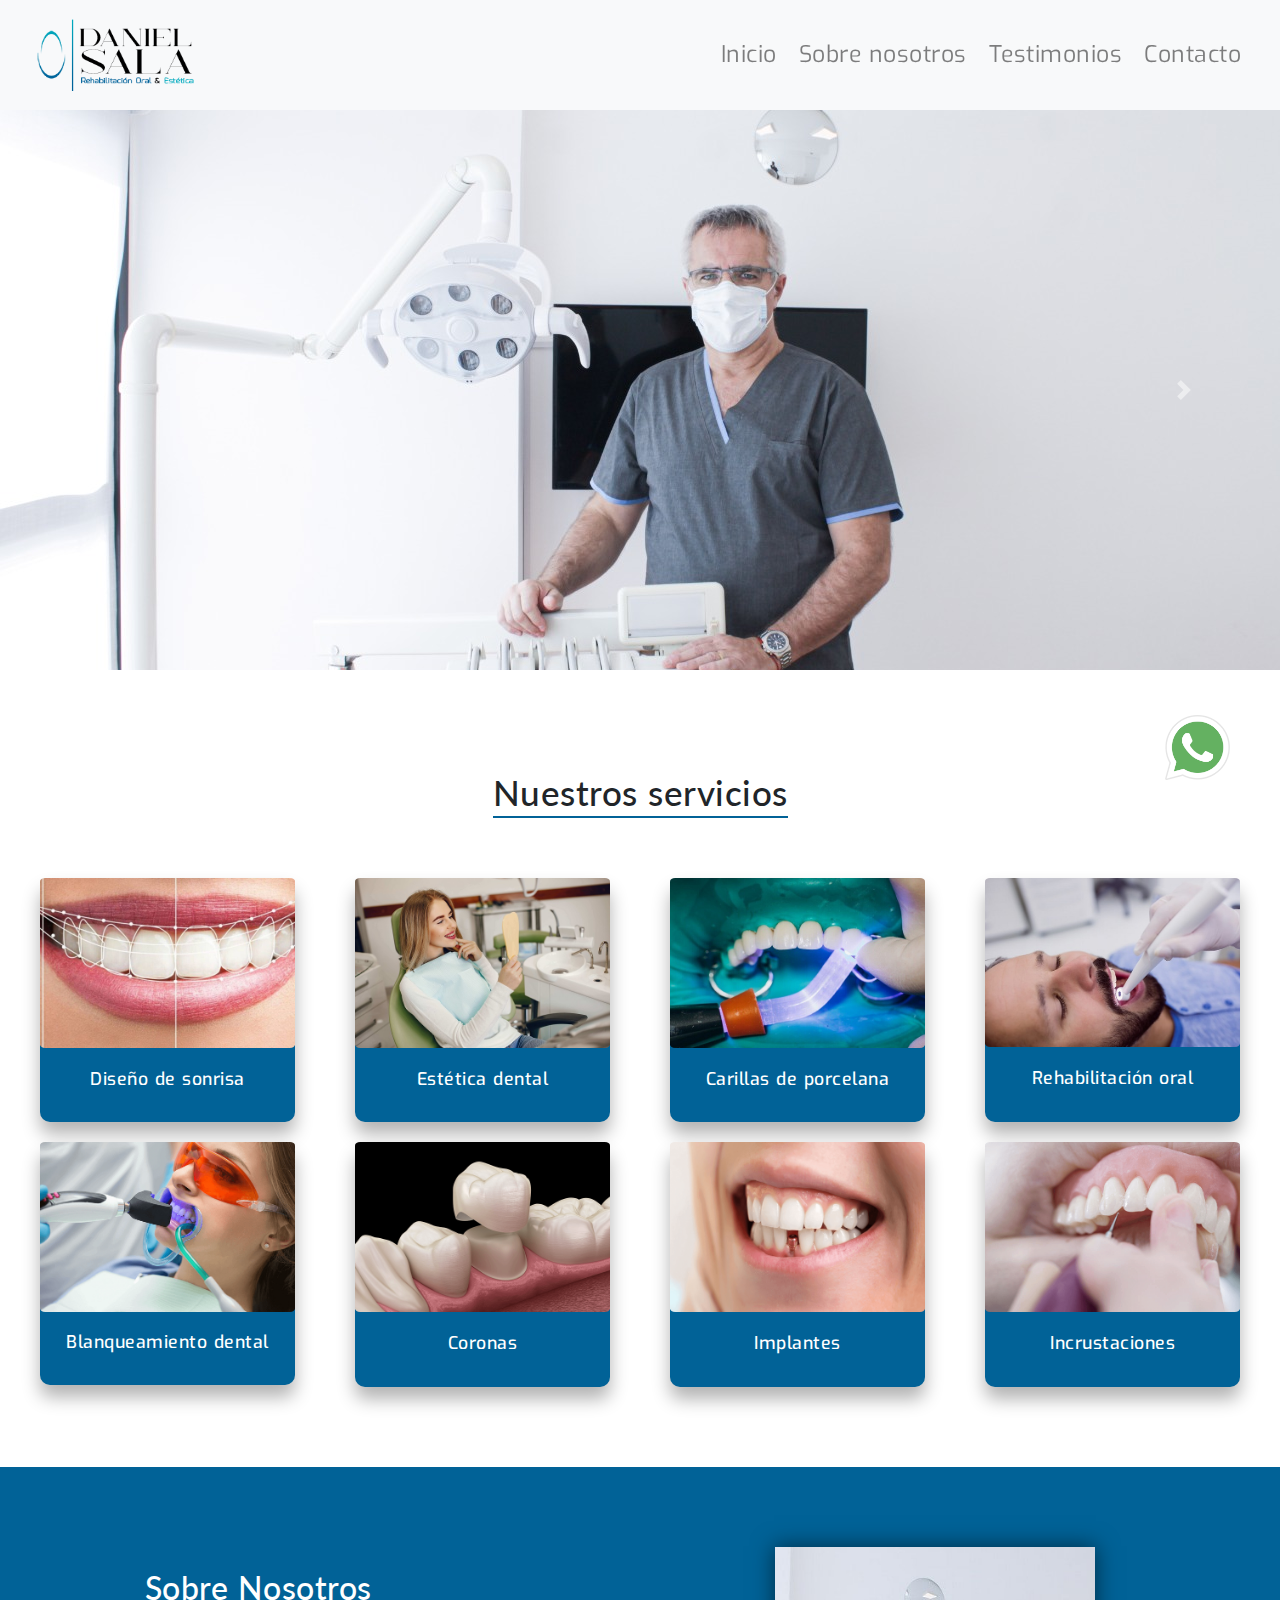
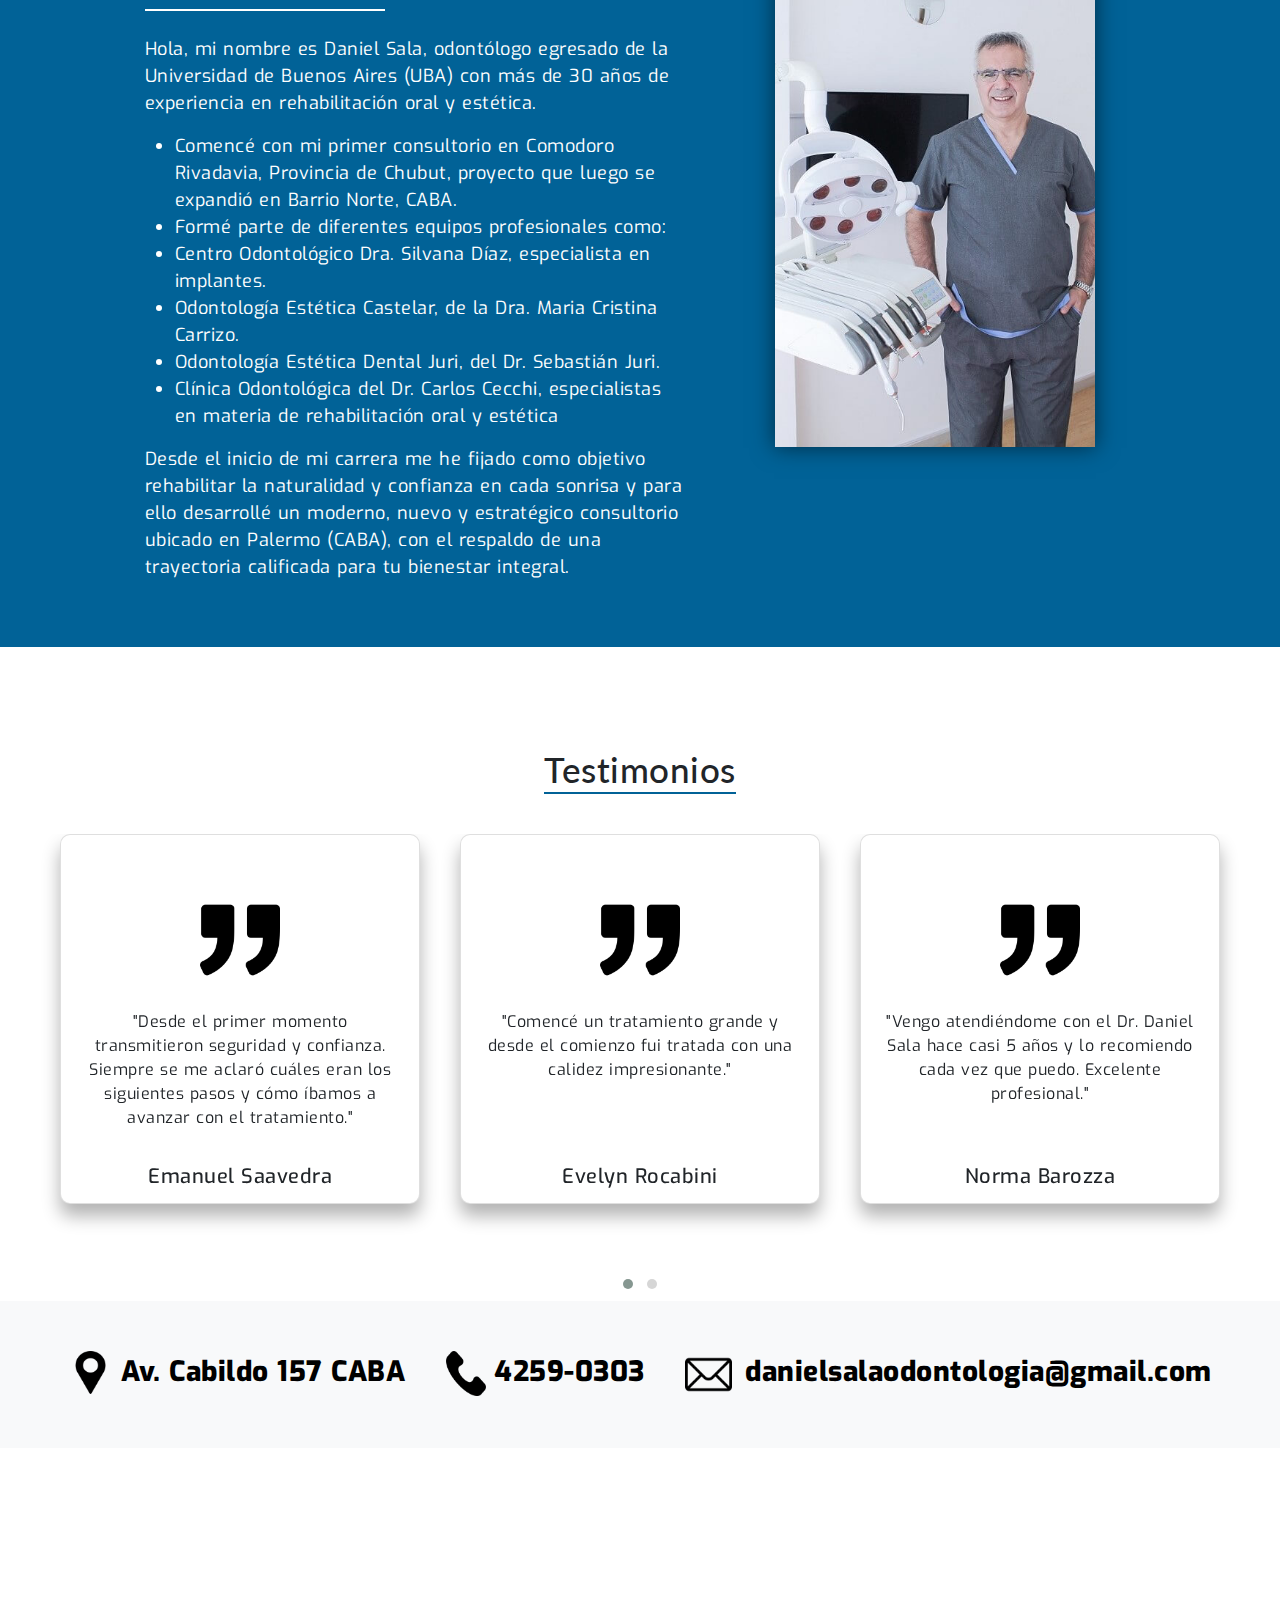
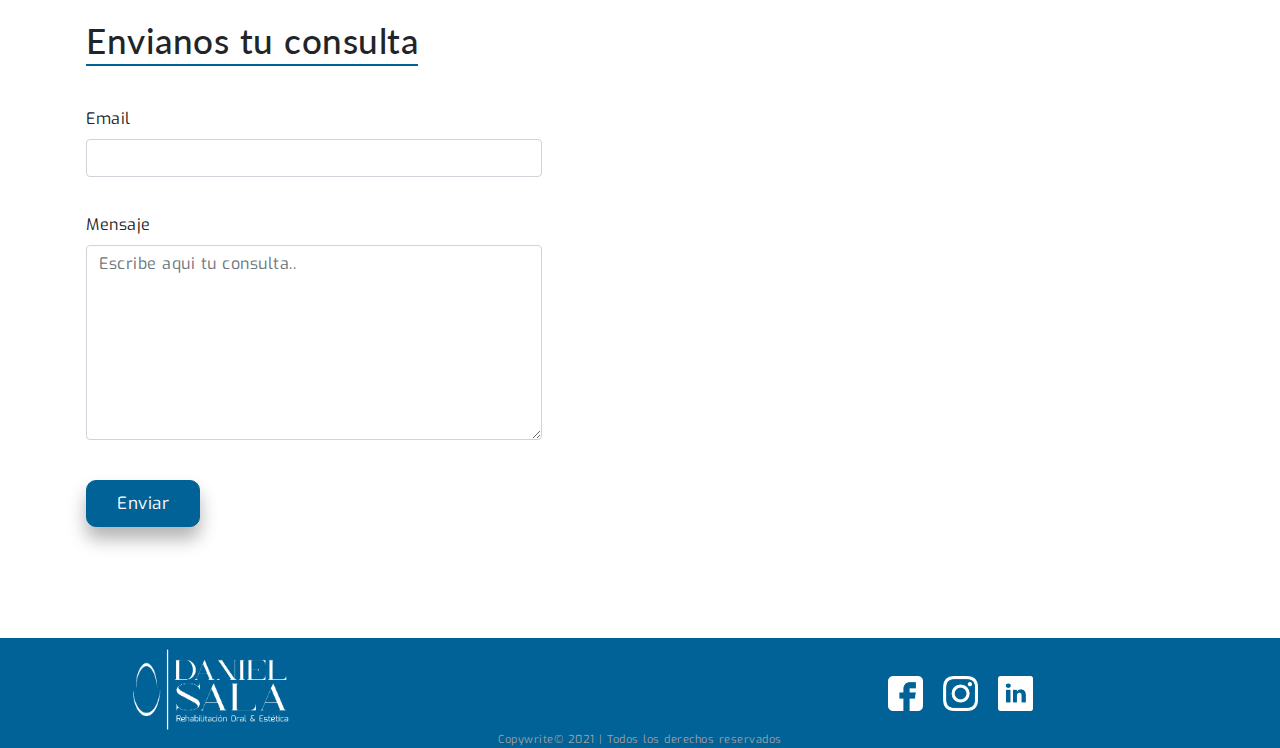
==== commit fc177316: "cambio de mail y favicon" ====
--- a/index.html
+++ b/index.html
@@ -3,7 +3,7 @@
 <head>
     <meta charset="UTF-8">
     <meta name="viewport" content="width=device-width, initial-scale=1">
-    <link rel="icon" href="css/img/logos/curva-fondoblanco.png" type="image/gif" sizes="16x16">
+    <link rel="icon" href="css/img/logos/curva-logo.png" type="image/gif" sizes="16x16">
     <title>Daniel Sala</title>
     <!-- CSS Libraries -->
     <link rel="stylesheet" href="css/bootstrap.min.css">
@@ -275,7 +275,7 @@
             <div>
                 <div style="display: flex;justify-content: center;">
                     <a href="mailto:#"  class="" target="_blank"><img src="css/img/icons/mail.png" alt="" style="width: 47px;height: 47px;    margin-right: 5px;"></a>
-                    <h3 class="contact-title" ><a href="mailto:#"  class="info-links" target="_blank">danielsala@gmail.com</a></h3>
+                    <h3 class="contact-title" ><a href="mailto:danielsalaodontologia@gmail.com"  class="info-links" target="_blank">danielsalaodontologia@gmail.com</a></h3>
                 </div>
             </div>
         </div>
--- a/css/style.css
+++ b/css/style.css
@@ -28,7 +28,7 @@
     padding: 8px 14px!important;
     font-size: 25px;
   }
-}  
+}
 .nav-item{
   font-size: 23px;
   margin-right: 6px;
@@ -94,7 +94,7 @@
     font-family: 'Lato', sans-serif;
 }
 .title-consulta{
-    padding-bottom: 40px;
+    padding-bottom: 25px;
     margin:0;
     margin-left: 1rem;
     padding-top: 70px;
@@ -121,7 +121,7 @@
 }
 .card-title{
     text-align: center;
-    font-family: 'Roboto', sans-serif;
+    font-size: 1.10rem;
 }
 .card-deck {
     margin: auto;
@@ -209,7 +209,7 @@
     transform: translate(0, -5px);
 }
 .copyright-text{
-    text-align: center; 
+    text-align: center;
     margin-bottom: 0;
     font-size: 11px;
     margin-top:5px;
@@ -233,14 +233,14 @@
 .sobrenosotros-section{
     display: block;
     background-color: #016297;
-    color: white; 
+    color: white;
     padding: 50px;
 }
 .sobrenosotros-image {
     text-align: center;
 }
 .sobrenosotros-image img{
-    width: 80%; 
+    width: 80%;
     object-fit: cover;
     height: 380px;
     box-shadow: 0px 0px 21px 1px rgb(0 0 0 / 51%);
@@ -306,6 +306,7 @@
 }
 .sobrenosotros-image{
     text-align: center;
+    padding-bottom:20px;
 }
 .sobrenosotros-p{
     margin-right: 0;
@@ -320,6 +321,12 @@
 }
 .nav-link{
     font-size: 20px;
+}
+.second-title{
+    margin: auto;
+    width: fit-content;
+    padding-bottom: 40px;
+    padding-top: 20px;
 }
 }
 
@@ -351,11 +358,11 @@
 /* CONTACTO */
 .formulario-section{
     display: flex;
-    justify-content: center; 
+    justify-content: center;
     padding: 50px;
 }
 .formulario{
-    display: inline-block; 
+    display: inline-block;
     width: 50%;
     margin:25px 0px;
 }
@@ -431,7 +438,7 @@
 .info-links:after{
     content: "";
     position: absolute;
-    background: black; 
+    background: black;
     height: 2px;
     width: 0;
     left: 0;
@@ -556,7 +563,7 @@
 .owl-theme .owl-dots .owl-dot:hover span {
 	background: #869791
 }
-  
+
 .testimonial-container {
     max-width: 1200px;
     margin: auto;
@@ -597,12 +604,12 @@
     left: 0;
 }
 
-@media (max-width: 580px){ 
+@media (max-width: 580px){
     .card {
         width: 80%;
         /* margin: 20px 0 0 0!important; */
         margin: auto;
-      
+
     }
 }
 @media(min-width: 580px){
@@ -610,7 +617,7 @@
         min-width: 248px;
 }
 }
-@media (min-width: 1200px){ 
+@media (min-width: 1200px){
 .container, .container-lg, .container-md, .container-sm, .container-xl {
     max-width: 1260px!important;
 }
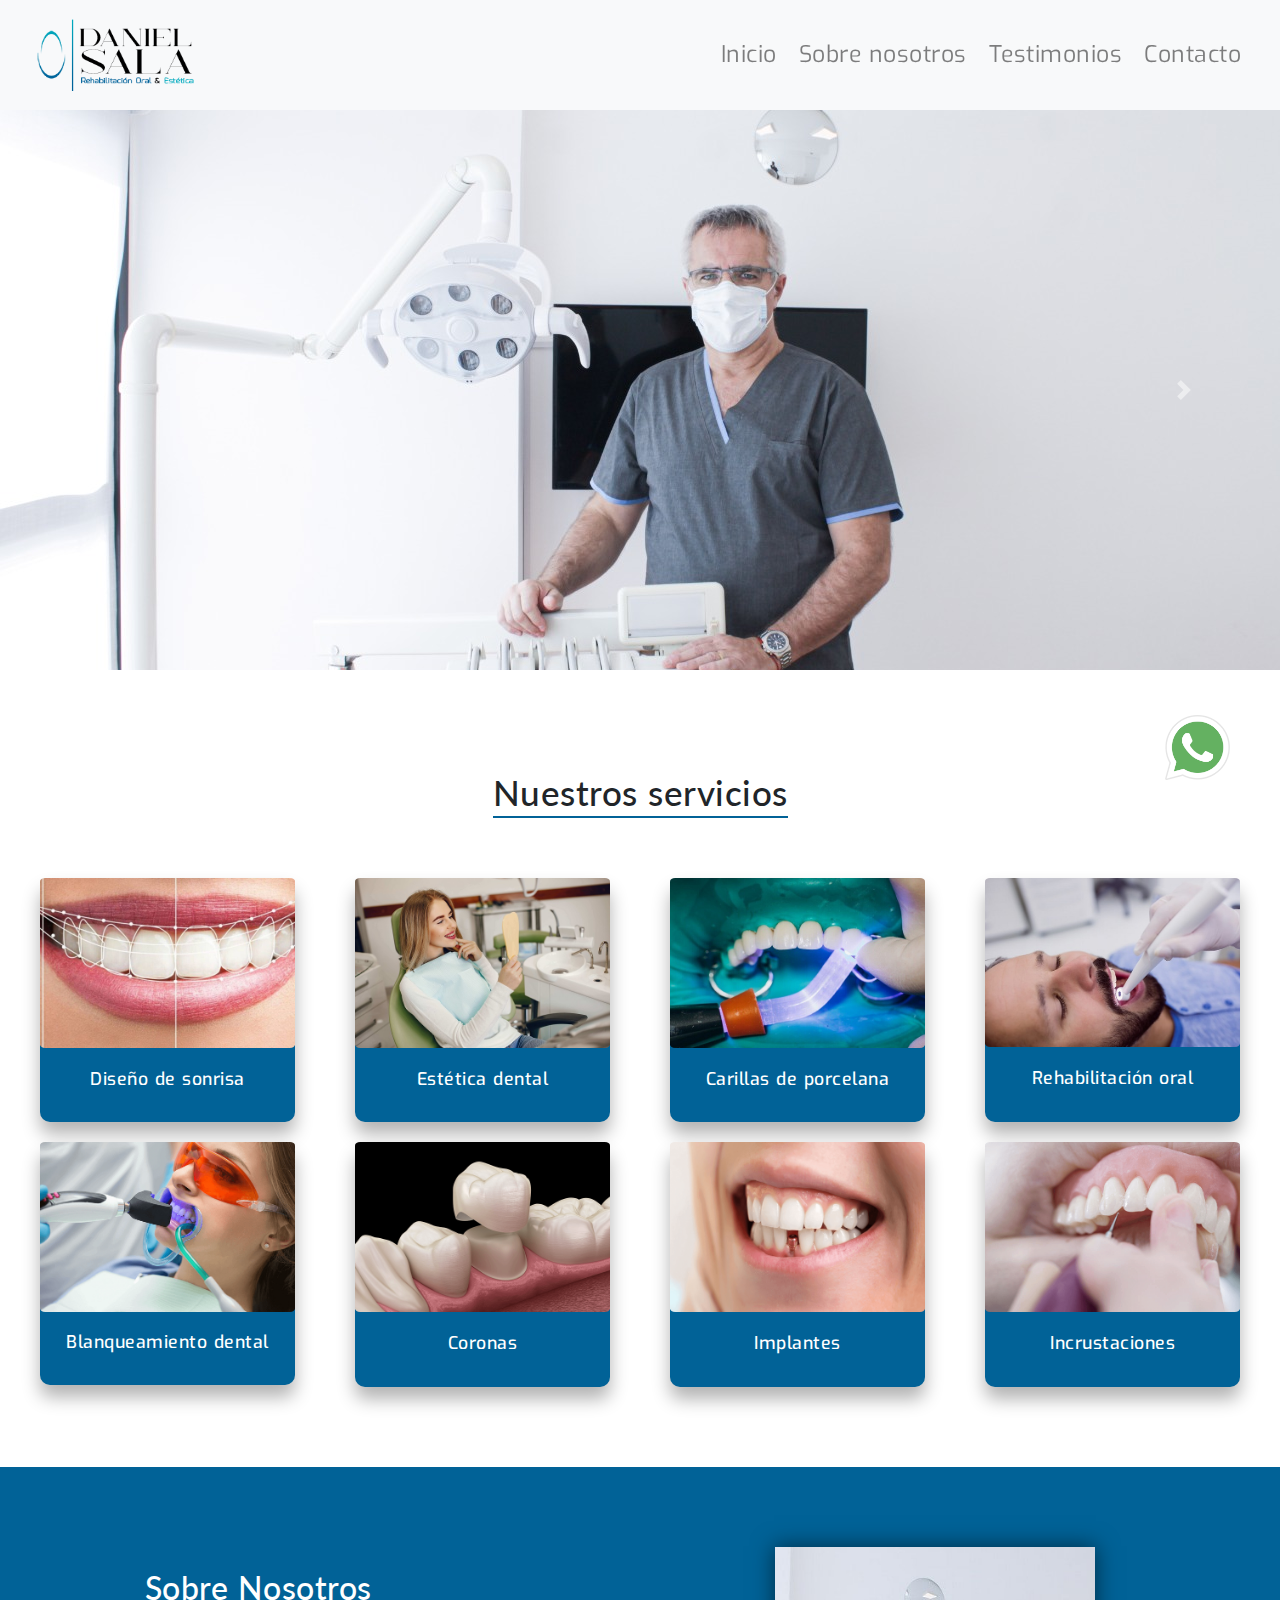
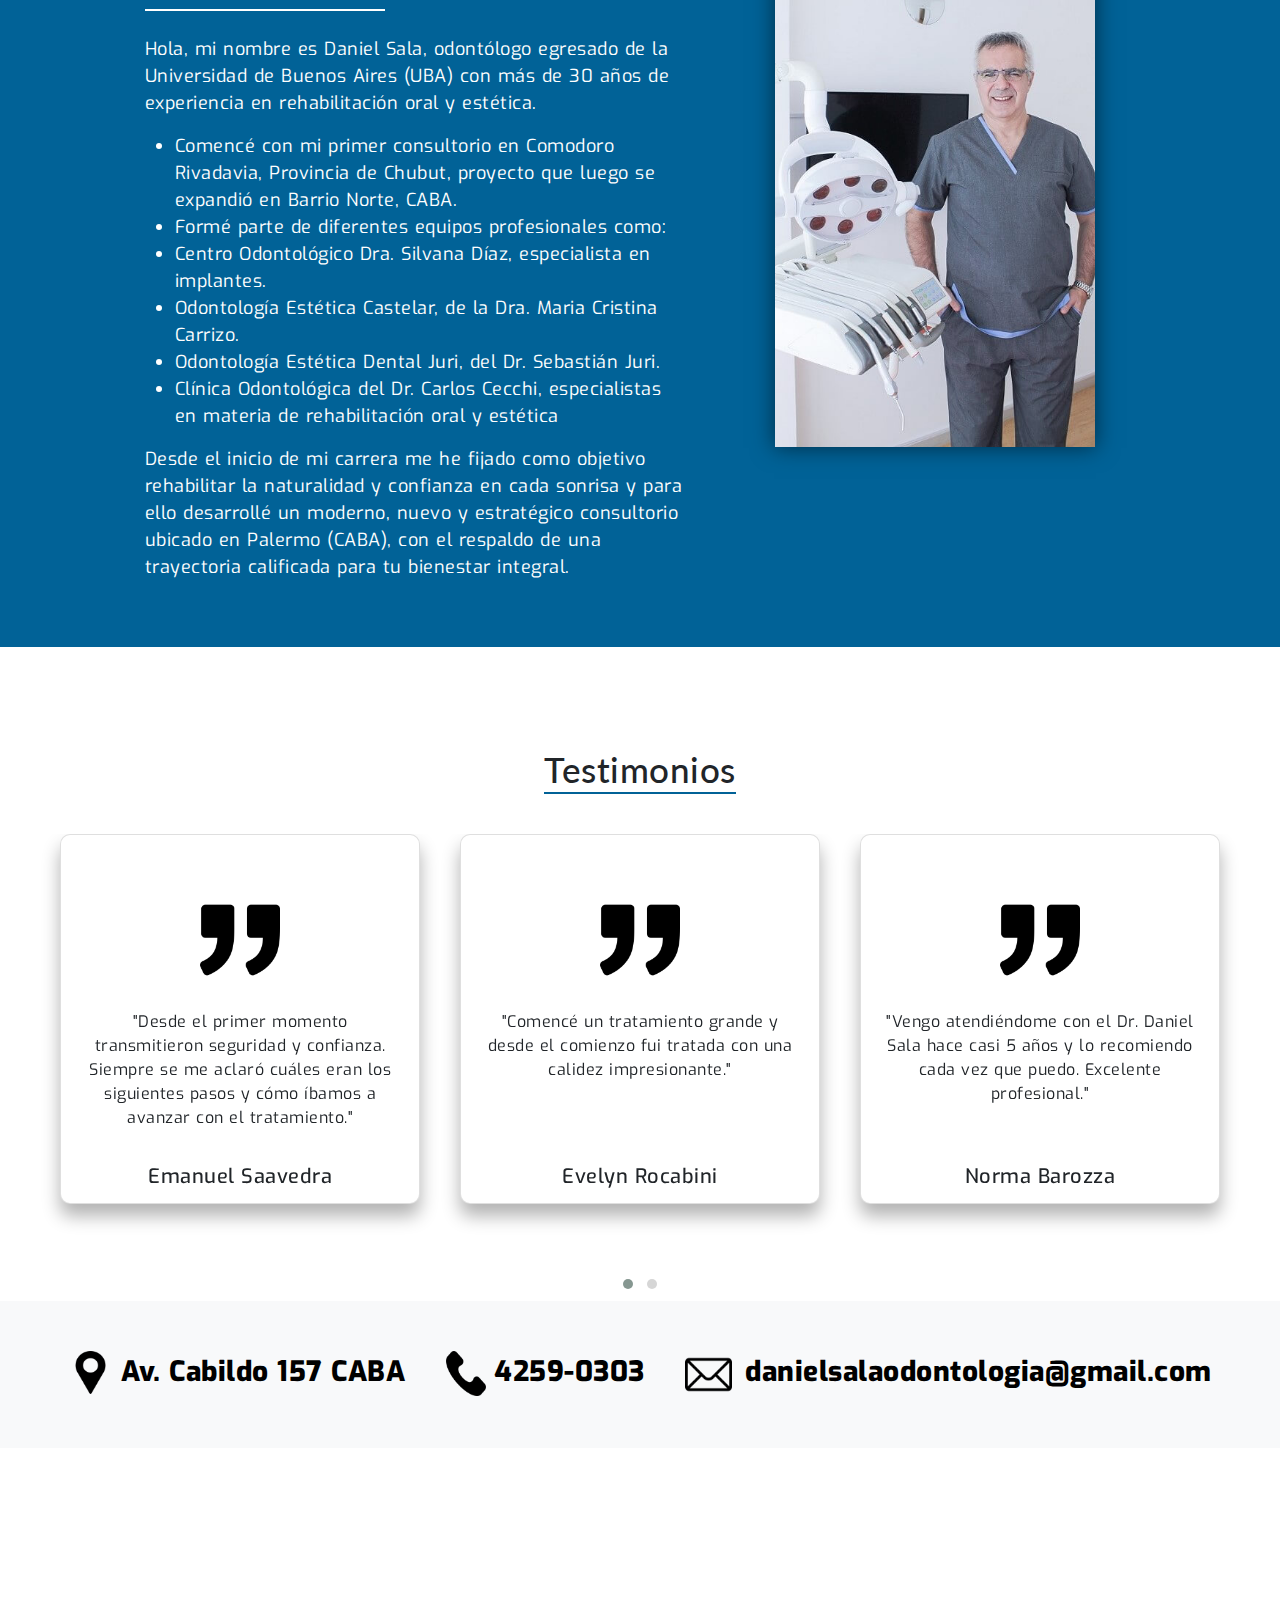
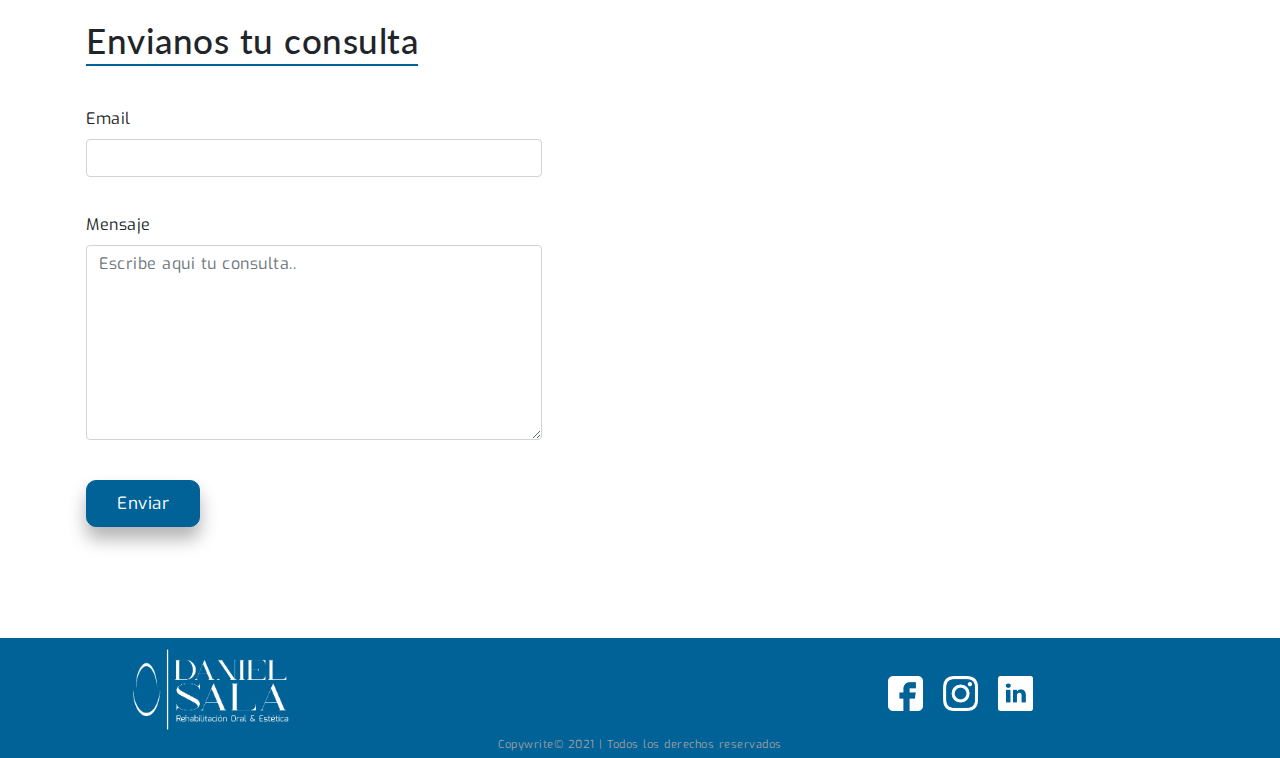
==== commit c93fa341: "arreglos en codigo" ====
--- a/index.html
+++ b/index.html
@@ -12,8 +12,6 @@
     <link rel="stylesheet" href="css/style.css">
 </head>
 <body>
-
-    <!-- <div class="container-fluid"> -->
         <!-- MENU -->
         <header class="bg-light">
           <div class="container">
@@ -21,14 +19,11 @@
                 <a class="navbar-brand" href="#inicio">
                     <img src="css/img/logos/Principal-250 pixeles.png" width="180" height="80" class="d-inline-block align-top" alt="">
                 </a>
-
                 <button class="navbar-toggler" type="button" data-toggle="collapse" data-target="#navbarTogglerDemo03" aria-controls="navbarTogglerDemo03"  aria-expanded="false" aria-label="Toggle navigation" style="margin-right: 15px;">
                     <span class="navbar-toggler-icon"></span>
                 </button>
-
-
-                  <div class="menu collapse navbar-collapse" id="navbarTogglerDemo03">
-                    <ul class="navbar-nav mt-2 mt-lg-0">
+                <div class="menu collapse navbar-collapse" id="navbarTogglerDemo03">
+                  <ul class="navbar-nav mt-2 mt-lg-0">
                       <li class="nav-item">
                         <a class="nav-link" href="#">Inicio<span class="sr-only">(current)</span></a>
                       </li>
@@ -41,9 +36,8 @@
                       <li class="nav-item">
                         <a class="nav-link" href="#contacto">Contacto</a>
                       </li>
-                    </ul>
-                  </div>
-
+                  </ul>
+                </div>
             </nav>
           </div>
         </header>
@@ -54,24 +48,12 @@
             <div class="carousel-inner">
               <div class="carousel-item">
                 <img src="css/img/consultorio2.jpg" class="carrousel-img" alt="...">
-                <div class="carousel-caption d-none d-md-block">
-                </div>
               </div>
               <div class="carousel-item active">
                 <img src="css/img/danielsala1.jpg" class="carrousel-img" alt="..." >
-                <div class="carousel-caption d-none d-md-block">
-                </div>
-              </div>
-
-              <!-- <div class="carousel-item">
-                <img src="css/img/danielsala2.jpg" class="carrousel-img" alt="...">
-                <div class="carousel-caption d-none d-md-block">
-                </div>
-              </div> -->
+              </div>
               <div class="carousel-item">
-                <img src="css/img/consultorio1.jpg" class="carrousel-img" alt="...">
-                <div class="carousel-caption d-none d-md-block">
-                </div>
+                <img src="css/img/consultorio1.png" class="carrousel-img" alt="...">
               </div>
             </div>
             <a class="carousel-control-prev" href="#carouselExampleControls" role="button" data-slide="prev">
@@ -128,10 +110,6 @@
               </div>
             </div>
 
-          <!-- </div>
-
-          <div class="row"> -->
-
             <div class="col-12 col-sm-6 col-md-3">
               <div class="card">
                 <img class="card-img-top" src="css/img/trabajos/blanqueamiento-dental1.png" alt="Card image cap">
@@ -168,7 +146,6 @@
               </div>
             </div>
           </div>
-
         </div>
 
        <!-- SECCION 2 - SOBRE NOSOTROS -->
@@ -193,11 +170,9 @@
       </div>
 
        <!-- SECCION 3 - TESTIMONIOS -->
-
          <a id="sobre-nosotros"></a>
          <div class="testimonial-container" style="z-index: -1;">
           <h2 id="testimonios" class="main-title">Testimonios</h2>
-          <!------------- REVISAR QUE EL Z-INDEX NO ROMPA NADA ---------------->
           <div class="owl-carousel owl-theme">
             <div class="item">
               <div class="testimonial">
@@ -243,10 +218,6 @@
             </div>
           </div>
          </div>
-
-
-
-
 
 
        <!-- SECCION 4 - INFO DE CONTACTO -->
@@ -268,13 +239,12 @@
                   height: 45px;"></a>
                   <h3 class="contact-title"><a href="tel:1536411445"  class="info-links" target="_blank">4259-0303</a></h3>
               </div>
-
             </div>
         </div>
         <div class="contact-inf">
             <div>
                 <div style="display: flex;justify-content: center;">
-                    <a href="mailto:#"  class="" target="_blank"><img src="css/img/icons/mail.png" alt="" style="width: 47px;height: 47px;    margin-right: 5px;"></a>
+                    <a href="mailto:danielsalaodontologia@gmail.com"  class="" target="_blank"><img src="css/img/icons/mail.png" alt="" style="width: 47px;height: 47px;    margin-right: 5px;"></a>
                     <h3 class="contact-title" ><a href="mailto:danielsalaodontologia@gmail.com"  class="info-links" target="_blank">danielsalaodontologia@gmail.com</a></h3>
                 </div>
             </div>
@@ -286,9 +256,8 @@
       <!-- SECCION 5 - FORMULARIO Y MAPA -->
       <div class="formulario-section">
         <a id="contacto"></a>
-
         <div class="formulario">
-            <form action="https://formspree.io/f/meqvqdke" method="POST" class="form">
+            <form action="https://formspree.io/f/xyyleavk" method="POST" class="form">
                 <h2 class="main-title title-consulta">Envianos tu consulta</h2>
                 <div class="form-group">
                   <label for="exampleFormControlInput1">Email </label>
@@ -308,7 +277,7 @@
 
       </div>
 
-      <a href="#" class="floating-btn" >
+      <a href="https://wa.link/61sim8" class="floating-btn" >
         <img src="css/img/icons/whatsapp-icon.png" alt="" style="width:65px;height:65px;">
       </a>
 
@@ -346,21 +315,20 @@
     </footer> -->
 
     <footer>
-      <div class="row" style="padding-top: 8px;margin: 0;">
+      <div class="row footer-div">
         <div class="col-12 col-md-6 footer-container" style="text-align:center;">
           <img src="css/img/logos/logo-blanco-chico.png" alt="" class="logo-footer" >
         </div>
         <div class="col-12 col-md-6">
-            <div class="icons" style="margin-top: 30px;">
+            <div class="icons">
               <a href="https://www.facebook.com/Daniel-Sala-Odontolog%C3%ADa-103582181803252" target="_blank"><img class="socialmedia-icon" src="css/img/icons/facebook-blanco.png" alt=""></a>
               <a href="https://www.instagram.com/danielsala.odontologia/" target="_blank"><img class="socialmedia-icon" src="css/img/icons/instagram-blanco.png" alt=""></a>
               <a href="https://www.linkedin.com/in/daniel-sala-4bb162194/" target="_blank"><img class="socialmedia-icon" src="css/img/icons/linkedin-blanco.png" alt="" style="margin-right: 0;"></a>
-
             </div>
         </div>
       </div>
       <div>
-        <p class="copyright-text" style="margin-top:0;">Copywrite&copy; 2021 | Todos los derechos reservados</p>
+        <p class="copyright-text">Copywrite&copy; 2021 | Todos los derechos reservados</p>
       </div>
   </footer>
 
--- a/css/style.css
+++ b/css/style.css
@@ -195,7 +195,7 @@
 }
 .icons{
     display: flex;
-    margin-top:40px;
+    margin-top:30px;
     margin-bottom: 10px;
     justify-content: center;
 }
@@ -210,7 +210,8 @@
 }
 .copyright-text{
     text-align: center;
-    margin-bottom: 0;
+    padding-bottom: 5px;
+    margin-bottom:0;
     font-size: 11px;
     margin-top:5px;
     color: #a0a0a0;
@@ -260,6 +261,10 @@
 .logo-footer{
     width: 180px;
     margin-right: 220px;
+}
+.footer-div{
+    padding-top: 8px;
+    margin: 0;
 }
 @media (max-width:950px){
 .map{
